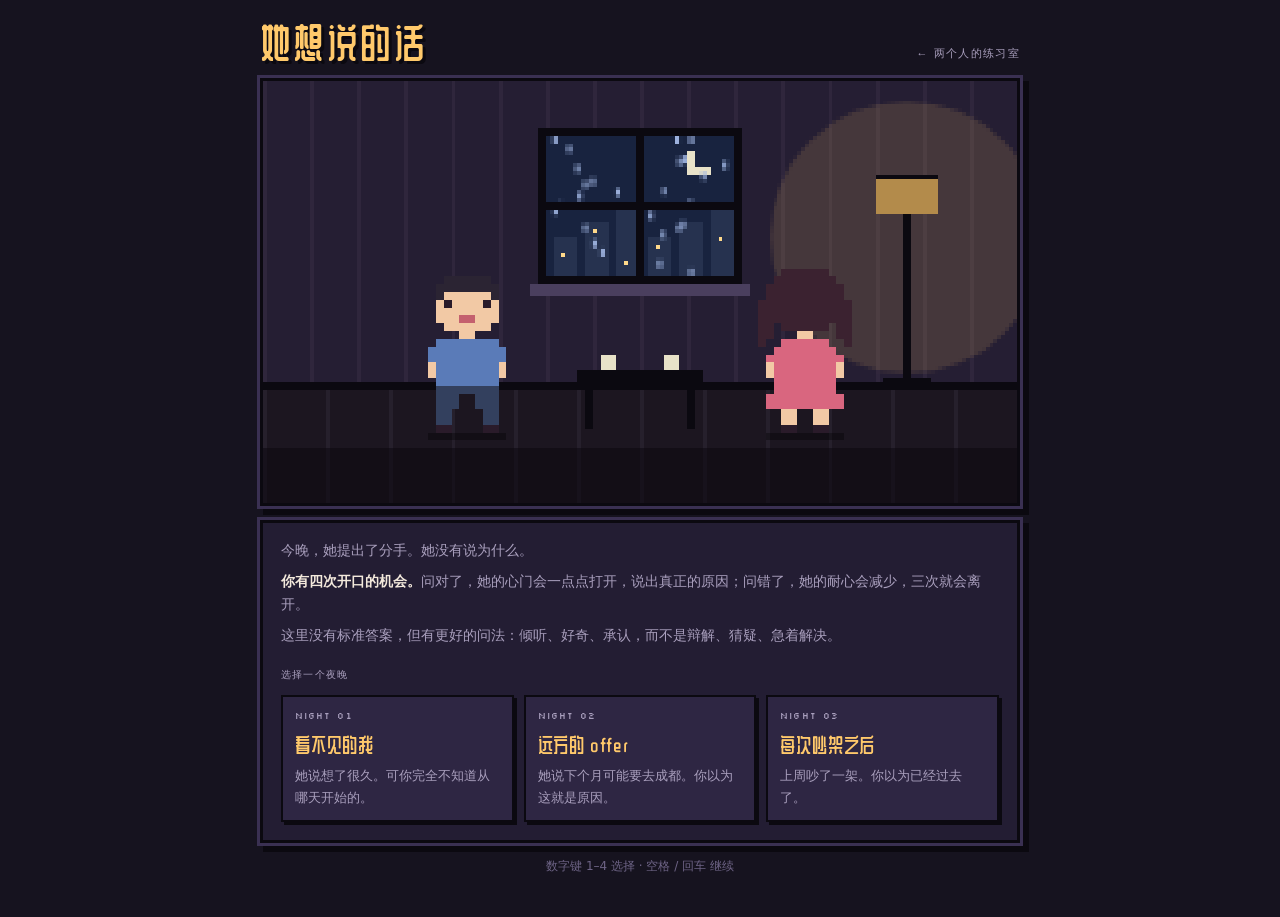
==== ask/index.html @ 61cb72de "Turn site into a game hub and add 咬合, a game about fit - index.html is now the hub (两个人的练习室) - 她想说的话" ====
<!doctype html>
<html lang="zh-CN">
<head>
<meta charset="utf-8">
<meta name="viewport" content="width=device-width, initial-scale=1, viewport-fit=cover">
<title>她想说的话</title>
<link rel="preconnect" href="https://fonts.googleapis.com">
<link rel="stylesheet" href="https://fonts.googleapis.com/css2?family=Silkscreen:wght@400;700&family=ZCOOL+QingKe+HuangYou&display=swap">
<style>
*,*::before,*::after{box-sizing:border-box}
body{margin:0}
:root{padding-top:env(safe-area-inset-top,0px);padding-bottom:env(safe-area-inset-bottom,0px)}
[hidden]{display:none!important}
/* Layout: one column "game cabinet" — pixel room on top, dialogue box below, like a handheld RPG at night. */
:root{
  --night:#16131f;      /* page ground */
  --panel:#231d33;      /* dialogue box */
  --ink:#f3e9dc;        /* text */
  --dim:#a99fbd;        /* secondary text */
  --lamp:#ffc96b;       /* warm accent: openness */
  --rose:#ff7a93;       /* heart / patience */
  --cold:#7aa7ff;       /* good-tag */
  --bad:#ff8a5c;        /* bad-tag */
  --edge:#0b0910;       /* pixel border */
  --f-pixel:"Silkscreen", ui-monospace, monospace;
  --f-title:"ZCOOL QingKe HuangYou", "PingFang SC", "Hiragino Sans GB", "Microsoft YaHei", sans-serif;
  --f-body:"PingFang SC","Hiragino Sans GB","Microsoft YaHei","Noto Sans SC",system-ui,sans-serif;
  color-scheme:dark;
}
html,body{background:var(--night);color:var(--ink)}
body{font-family:var(--f-body);font-size:15px;line-height:1.65;
  padding-left:max(16px,env(safe-area-inset-left,0px));padding-right:max(16px,env(safe-area-inset-right,0px));padding-block:20px 40px}
.wrap{max-width:760px;margin:0 auto;display:flex;flex-direction:column;gap:14px}
header{display:flex;align-items:baseline;justify-content:space-between;gap:12px;flex-wrap:wrap}
h1{font-family:var(--f-title);font-weight:400;font-size:clamp(28px,6vw,40px);letter-spacing:.06em;margin:0;line-height:1.1;color:var(--lamp);text-shadow:3px 3px 0 var(--edge)}
.sub{font-family:var(--f-pixel);font-size:11px;letter-spacing:.12em;color:var(--dim);text-transform:uppercase}

.px{border:3px solid var(--edge);box-shadow:0 0 0 3px #3a3052, 6px 6px 0 3px var(--edge)}
.stage{position:relative;width:100%;aspect-ratio:16/9;max-width:100%;background:#000}
canvas{display:block;width:100%;height:100%;image-rendering:pixelated;image-rendering:crisp-edges}
.hud{position:absolute;inset:8px 8px auto 8px;display:flex;justify-content:space-between;gap:8px;pointer-events:none;flex-wrap:wrap}
.chip{background:rgba(11,9,16,.78);border:2px solid var(--edge);padding:4px 8px;display:flex;align-items:center;gap:8px;font-family:var(--f-pixel);font-size:10px;letter-spacing:.08em}
.chip b{font-family:var(--f-body);font-size:12px;font-weight:600;letter-spacing:0}
.bar{display:flex;gap:2px}
.bar i{width:7px;height:10px;background:#3a3052;display:block}
.bar i.on{background:var(--lamp)}
.hearts{display:flex;gap:3px;font-size:13px;line-height:1}
.hearts span{color:var(--rose)}
.hearts span.off{color:#4a3f5e}

.clues{display:grid;grid-template-columns:repeat(3,1fr);gap:8px}
.clue{background:var(--panel);border:2px dashed #4a3f5e;padding:6px 10px;font-size:13px;color:var(--dim);min-width:0;display:flex;gap:8px;align-items:center}
.clue small{font-family:var(--f-pixel);font-size:9px;color:#6d6385;flex:none}
.clue.on{border-style:solid;border-color:var(--lamp);color:var(--ink)}
.clue.on small{color:var(--lamp)}
.clue.flash{animation:flash .9s steps(3) 2}
@keyframes flash{50%{background:#4a3b22}}

.box{background:var(--panel);padding:16px 18px 18px;min-height:220px;display:flex;flex-direction:column;gap:12px}
.speaker{font-family:var(--f-title);font-size:18px;color:var(--lamp);letter-spacing:.08em;display:flex;align-items:center;gap:10px}
.speaker.me{color:var(--cold)}
.speaker em{font-style:normal;font-family:var(--f-pixel);font-size:9px;color:var(--dim);letter-spacing:.12em}
.line{font-size:17px;line-height:1.75;min-height:3.5em;text-wrap:pretty}
.line .cursor{display:inline-block;width:.5em;height:1em;background:var(--ink);vertical-align:-2px;margin-left:2px;animation:blink 1s steps(2) infinite}
@keyframes blink{50%{opacity:0}}
.opts{display:grid;gap:8px}
button{font:inherit;color:inherit;cursor:pointer}
.opt{text-align:left;background:#2e2643;border:2px solid var(--edge);box-shadow:3px 3px 0 var(--edge);padding:10px 12px;display:flex;gap:10px;align-items:flex-start;font-size:15px;line-height:1.55;transition:transform .05s}
.opt:hover,.opt:focus-visible{background:#3b3157;outline:none;border-color:var(--lamp)}
.opt:active{transform:translate(2px,2px);box-shadow:1px 1px 0 var(--edge)}
.opt kbd{font-family:var(--f-pixel);font-size:10px;background:var(--edge);color:var(--lamp);padding:2px 6px;flex:none;margin-top:2px}
.opt span{min-width:0}
.note{border-left:4px solid var(--cold);background:#1b1628;padding:10px 12px;display:flex;flex-direction:column;gap:4px}
.note.bad{border-color:var(--bad)}
.note.mid{border-color:var(--lamp)}
.note .tag{font-family:var(--f-pixel);font-size:10px;letter-spacing:.1em;display:flex;gap:10px;flex-wrap:wrap;align-items:center}
.note .tag b{font-family:var(--f-body);font-size:13px;letter-spacing:0}
.note p{margin:0;font-size:14px;color:var(--dim)}
.row{display:flex;gap:10px;flex-wrap:wrap;justify-content:flex-end}
.go{background:var(--lamp);color:var(--edge);border:2px solid var(--edge);box-shadow:3px 3px 0 var(--edge);padding:8px 16px;font-weight:700;font-size:14px}
.go.ghost{background:transparent;color:var(--ink)}
.go:focus-visible{outline:2px solid var(--ink);outline-offset:2px}
.go:active{transform:translate(2px,2px);box-shadow:1px 1px 0 var(--edge)}

.intro p{margin:0 0 8px;color:var(--dim);font-size:14px}
.intro p strong{color:var(--ink);font-weight:600}
.chapters{display:grid;grid-template-columns:repeat(3,1fr);gap:10px}
.chap{text-align:left;background:#2e2643;border:2px solid var(--edge);box-shadow:3px 3px 0 var(--edge);padding:12px;display:flex;flex-direction:column;gap:4px;min-width:0}
.chap:hover,.chap:focus-visible{border-color:var(--lamp);outline:none;background:#3b3157}
.chap small{font-family:var(--f-pixel);font-size:9px;color:var(--dim);letter-spacing:.12em}
.chap strong{font-family:var(--f-title);font-weight:400;font-size:20px;color:var(--lamp);letter-spacing:.04em}
.chap span{font-size:13px;color:var(--dim)}
.chap .done{font-family:var(--f-pixel);font-size:9px;color:var(--cold)}

.end h2{font-family:var(--f-title);font-weight:400;font-size:28px;margin:0;color:var(--lamp);letter-spacing:.06em}
.end .quote{font-size:16px;margin:0;border-left:4px solid var(--lamp);padding-left:12px}
.recap{list-style:none;margin:0;padding:0;display:grid;gap:6px}
.recap li{display:grid;grid-template-columns:auto 1fr;gap:10px;font-size:13px;align-items:start}
.recap li i{font-style:normal;font-family:var(--f-pixel);font-size:9px;padding:2px 6px;border:2px solid var(--edge);white-space:nowrap}
.recap li i.g{background:var(--cold);color:var(--edge)}
.recap li i.m{background:var(--lamp);color:var(--edge)}
.recap li i.b{background:var(--bad);color:var(--edge)}
.recap li span{color:var(--dim);min-width:0}
.tip{background:#1b1628;padding:12px;border:2px solid #4a3f5e}
.tip small{font-family:var(--f-pixel);font-size:9px;color:var(--lamp);letter-spacing:.12em}
.tip p{margin:4px 0 0}
.label{font-family:var(--f-pixel);font-size:10px;letter-spacing:.12em;color:var(--dim)}
footer{font-size:12px;color:#6d6385;text-align:center}
@media (max-width:560px){
  .chapters,.clues{grid-template-columns:1fr}
  .line{font-size:16px}
  .hud .chip{font-size:9px;padding:3px 6px}
}
@media (prefers-reduced-motion:reduce){*{animation:none!important;transition:none!important}}
</style>
</head>
<body>

<div class="wrap">
  <header>
    <h1>她想说的话</h1>
    <a class="sub" href="../" style="text-decoration:none">← 两个人的练习室</a>
  </header>

  <div class="stage px">
    <canvas id="cv" width="192" height="108" aria-label="夜晚的房间，你和她站在两端"></canvas>
    <div class="hud" id="hud" hidden>
      <div class="chip">心门 <span class="bar" id="bar"></span></div>
      <div class="chip">耐心 <span class="hearts" id="hearts"></span></div>
      <div class="chip">ROUND <b id="rnd">1/4</b></div>
    </div>
  </div>

  <div class="clues" id="clues" hidden></div>

  <section class="box px" id="box" aria-live="polite"></section>

  <footer>数字键 1–4 选择 · 空格 / 回车 继续</footer>
</div>

<script>
// ---------- content ----------
// d: 心门变化  h: 耐心变化  k: g 好 / m 一般 / b 不好
const STORIES = [
{
  id:'a', name:'看不见的我', blurb:'她说想了很久。可你完全不知道从哪天开始的。',
  intro:'我们分手吧。我想了很久了。',
  clues:['她最近很少跟你分享生活了','上个月她升职那天，你没抬头','她觉得自己在你这里是透明的'],
  rounds:[
    {opts:[
      {t:'你想了很久……这段时间你一个人扛着这些，一定很难受吧？',r:'……嗯。挺难受的。',d:15,h:0,k:'g',tag:'共情',n:'先接住她的情绪，再谈原因。她需要先感觉到"被看见"。'},
      {t:'为什么？我做错什么了？你直接说。',r:'你看，又要我给你列清单。',d:-5,h:0,k:'m',tag:'急着追问',n:'"直接说"把压力全推给对方，听起来更像审问，不像关心。'},
      {t:'是不是有别人了？',r:'……你到现在都觉得问题在我这里。',d:-15,h:-1,k:'b',tag:'猜疑',n:'第一反应是怀疑对方，等于告诉她：你的痛苦不重要，我只关心我有没有被背叛。'},
      {t:'好好的怎么突然这样，别闹了，明天还要上班呢。',r:'我没有在闹。',d:-10,h:-1,k:'b',tag:'轻视',n:'"别闹了"否定了她认真思考过的决定。'}
    ]},
    {her:'我不知道从哪里说起。说了你可能也不懂。',opts:[
      {t:'没关系，从哪里开始都行。我不打断你，就听着。',r:'……那我试试。',d:15,h:0,k:'g',tag:'倾听',n:'给对方安全感：你不会打断、不会反驳。很多话只在这种时候才说得出口。'},
      {t:'你不说我怎么懂？',r:'我说过的。很多次。',d:-10,h:-1,k:'b',tag:'指责',n:'这句话把"不懂"的责任推回给了她。'},
      {t:'那你想好了再说。我先去打会儿游戏，冷静一下。',r:'……好。你去吧。',d:-15,h:-1,k:'b',tag:'回避',n:'在她最需要你在场的时候离开，恰好重演了问题本身。'},
      {t:'是不是因为我最近太忙了？',r:'忙……也不全是。',d:5,h:0,k:'m',tag:'封闭式猜测',n:'有在反思是好的。但"是不是"只能换来是或否，开放式提问会让她说得更多。'}
    ]},
    {her:'上个月我升职了。你记得那天你说了什么吗？',opts:[
      {t:'……我不太记得了。你愿意告诉我吗？我想知道那天你的感受。',r:'你在打游戏，头都没抬，说了句"嗯，不错"。我买的蛋糕放冰箱里，第二天扔了。',d:15,h:0,k:'g',tag:'诚实 + 好奇',n:'承认自己不记得，比编一个答案更诚实。接着去问"感受"，而不是问"事实"。'},
      {t:'我当然记得，我说恭喜你啊！',r:'你说的是"嗯，不错"。眼睛都没离开屏幕。',d:-10,h:-1,k:'b',tag:'找补',n:'急着证明自己没错，会让她觉得你在乎的是"不被指责"，不是她。'},
      {t:'这都一个月前的事了，你怎么还记着。',r:'对你来说是一件小事。',d:-15,h:-1,k:'b',tag:'轻视',n:'她记得，说明它对她很重要。说"还记着"等于说她小题大做。'},
      {t:'那天……我是不是让你很失望？',r:'失望……算是吧。那天我买了蛋糕，你在打游戏。',d:12,h:0,k:'g',tag:'承认',n:'主动承认可能伤害了她，能让她放下一部分防备。'}
    ]},
    {her:'不只是那一次。现在跟你说话，我经常觉得像在对着空气。',opts:[
      {t:'像对着空气……那一定很孤单。你从什么时候开始这样觉得的？',r:'大概半年前吧。后来我就不怎么跟你分享了，反正你也不会抬头。',d:15,h:0,k:'g',tag:'复述 + 好奇',n:'复述她的原话，说明你真的听进去了；再问"从什么时候"，邀请她讲下去。'},
      {t:'我工作压力也很大啊，回家就想放松一下。',r:'嗯。你的累总是比我的重要。',d:-10,h:-1,k:'b',tag:'自我中心',n:'你的压力是真的，但现在把它拿出来，就成了比较谁更委屈。'},
      {t:'那我以后少玩点游戏就是了。',r:'这不是游戏的问题。',d:3,h:0,k:'m',tag:'急着解决',n:'马上给方案，跳过了她的感受。她会觉得自己被"打包处理"了。'},
      {t:'你也可以直接叫我啊，你不说我怎么知道。',r:'我叫过。你说"等这把打完"。',d:-10,h:-1,k:'b',tag:'推卸',n:'把"没注意到"变成"她没说清楚"，她只会更累。'}
    ]}
  ],
  reveal:'我不是要你多浪漫。我只是希望我开心或者难过的时候，你会抬头看我一眼。这半年，我觉得自己在你这里是透明的。我不想一直透明下去。',
  partial:'……我只是觉得，我们之间好像没什么话了。今天就先这样吧。',
  closed:'算了。我没力气解释了。',
  finals:[
    {t:'谢谢你告诉我。这半年是我没看见你，让你一个人孤单。以后你说话的时候，我会放下手机看着你。这周六，能让我补上那个蛋糕吗？我想听你讲讲升职以后的事。',r:'……那你要认真听哦。我有好多话攒着没说。',k:'g',end:'good'},
    {t:'我保证以后全都改，再给我一次机会好不好？',r:'"保证"我听过。你做给我看吧。',k:'m',end:'mid'},
    {t:'可你也没告诉我你这么难受啊。',r:'你看，又是这样。',k:'b',end:'bad'}
  ],
  tip:'下次见面，放下手机，看着对方问一句："今天过得怎么样？我想听。"'
},
{
  id:'b', name:'远方的 offer', blurb:'她说下个月可能要去成都。你以为这就是原因。',
  intro:'我们分手吧。下个月我可能要去成都了。',
  clues:['她拿到了一个等了两年的机会','她不敢告诉你','她怕你的以后里没有她'],
  rounds:[
    {opts:[
      {t:'成都？……这件事你一定考虑了很久。你愿意跟我说说吗？',r:'……嗯。我可以说。',d:15,h:0,k:'g',tag:'好奇',n:'先对她的决定感兴趣，而不是先对结果下判断。'},
      {t:'去成都？那我怎么办？',r:'你看，你第一反应是你自己。',d:-10,h:-1,k:'b',tag:'自我中心',n:'你的不安是真的，但她此刻需要的是被问一句"你怎么想"。'},
      {t:'就因为一份工作就分手？异地又不是不行。',r:'你根本不知道这份工作对我意味着什么。',d:-10,h:-1,k:'b',tag:'轻视',n:'"就因为"把她的重要决定说成了小事。'},
      {t:'什么时候的事？你怎么现在才说？',r:'我提过的。你不记得而已。',d:-3,h:0,k:'m',tag:'带刺的追问',n:'问时间没问题，但"怎么现在才说"里带着责怪。'}
    ]},
    {her:'是一个我等了两年的机会。三月份面试的。',opts:[
      {t:'两年……这对你来说一定很重要。拿到它的时候，你开心吗？',r:'开心。开心得在地铁上哭了。',d:15,h:0,k:'g',tag:'共情',n:'先分享她的喜悦。哪怕结果对你不利，她的成就仍然值得被庆祝。'},
      {t:'三月份？你瞒了我半年？',r:'……我就知道你会这么说。',d:-15,h:-1,k:'b',tag:'指责',n:'"瞒"这个字把她放在了被告席上。'},
      {t:'那恭喜你。看来你早就想好了。',r:'你非要这样说话吗？',d:-8,h:-1,k:'b',tag:'赌气',n:'阴阳怪气的祝福会关上她刚刚打开的门。'},
      {t:'我记得你说过想换个平台，没想到是外地。',r:'我说过很多次。每次你都说"到时候再说"。',d:7,h:0,k:'m',tag:'回忆',n:'记得她说过的话是加分项。但别停在"没想到"，再往前问一步。'}
    ]},
    {her:'我当然开心。可是我不敢告诉你。',opts:[
      {t:'不敢……是我让你觉得，说出来会有什么后果吗？',r:'我怕你让我别去。更怕你根本无所谓。',d:15,h:0,k:'g',tag:'好奇 + 承担',n:'把"不敢"当成关于你们关系的信号去问，而不是当成她的问题。'},
      {t:'有什么不敢的，我又不会拦你。',r:'那你会跟我去吗？……你看，你答不出来。',d:-10,h:-1,k:'b',tag:'否认感受',n:'"有什么不敢的"等于告诉她：你的害怕是多余的。'},
      {t:'你是不是早就想离开我了？',r:'……如果我想离开，还会站在这里跟你说吗？',d:-15,h:-1,k:'b',tag:'猜疑',n:'把她的犹豫解读成背叛，会让她后悔开口。'},
      {t:'嗯，我能理解。',r:'你理解什么呢？',d:3,h:0,k:'m',tag:'空泛共情',n:'没有内容的"我理解"，听起来像在应付。说出你理解到的具体东西。'}
    ]},
    {her:'每次我说到以后，你都说"到时候再说"。',opts:[
      {t:'我好像一直在回避谈以后。你每次听到"到时候再说"，是什么感觉？',r:'像是我的以后里有你，你的以后里没有我。',d:15,h:0,k:'g',tag:'承担 + 好奇',n:'先认下自己的模式，再问它在她那里留下了什么。'},
      {t:'我那是不想给你压力。',r:'可是你不说，我压力更大。',d:-10,h:-1,k:'b',tag:'辩解',n:'动机也许是好的，但此刻解释动机，会盖过她的感受。'},
      {t:'那现在就说！你到底想怎么样？',r:'……我不想在你这样的语气里说。',d:-10,h:-1,k:'b',tag:'急躁',n:'逼问会让对方本能地关门。'},
      {t:'以后的事本来就很难说嘛。',r:'嗯。所以我先替你说了。',d:-8,h:-1,k:'b',tag:'回避',n:'这正是她最怕听到的那句话的变体。'}
    ]}
  ],
  reveal:'我不是因为成都才要分手。我是怕我开口问"你愿不愿意一起想办法"，你又会说"到时候再说"。与其那样被拒绝，不如我先走。',
  partial:'……其实也不全是因为工作。算了，等我想清楚再说吧。',
  closed:'就这样吧。我会自己处理好。',
  finals:[
    {t:'我不想再说"到时候再说"了。成都对你很重要，你对我也很重要。今晚我们就坐下来，把异地、搬家、我的工作，一样一样摊开谈，好吗？',r:'……好。我其实早就列了一张表，一直不敢拿出来。',k:'g',end:'good'},
    {t:'我支持你去。不管结果怎样，我都尊重你的决定。',r:'谢谢。可我想要的不只是"尊重"……我想要你在里面。',k:'m',end:'mid'},
    {t:'如果你真的爱我，就不会想走。',r:'如果你真的爱我，就不会让我选。',k:'b',end:'bad'}
  ],
  tip:'下次对方说到"以后"，把"到时候再说"换成："你是怎么想的？我们一起看看。"'
},
{
  id:'c', name:'每次吵架之后', blurb:'上周吵了一架。你以为已经过去了。',
  intro:'我们分手吧。这次我是认真的。',
  clues:['那次吵架之后，冷战了三天','每次都是她先低头','她怕的是吵完以后你消失'],
  rounds:[
    {opts:[
      {t:'我听到了，你是认真的。我想好好听你说，可以吗？',r:'……你能听完再说话吗？',d:15,h:0,k:'g',tag:'认真对待',n:'先确认"我听到了"，告诉她这次你不会把它当气话。'},
      {t:'又来了，每次吵架都说分手。',r:'这次不是吵架。',d:-15,h:-1,k:'b',tag:'轻视',n:'"又来了"把她的认真打成了情绪化。'},
      {t:'……（沉默）',r:'你看，又是这样。不说话。',d:-10,h:-1,k:'b',tag:'冷处理',n:'沉默在你那里也许是"在想"，在她那里是"你又走了"。'},
      {t:'是因为上周的事吗？我已经不生气了。',r:'你不生气了。那我呢？',d:3,h:0,k:'m',tag:'自我视角',n:'你不生气了，不代表事情结束了。她的感受还没被问过。'}
    ]},
    {her:'上周吵完之后，你三天没跟我说话。',opts:[
      {t:'三天……那三天你是怎么过的？',r:'我每天都在想要不要先给你发消息。最后还是我发的。',d:15,h:0,k:'g',tag:'好奇',n:'问她在那段时间里的经历，而不是解释你为什么沉默。'},
      {t:'我那是需要冷静，不是不理你。',r:'我知道你需要冷静。可是没人告诉我你什么时候回来。',d:-8,h:-1,k:'b',tag:'辩解',n:'需要冷静没有错，错在没有告诉她。现在解释，太晚也太早。'},
      {t:'你不也没找我吗？',r:'我找了。第三天晚上，我先发的。每次都是我先。',d:-15,h:-1,k:'b',tag:'指责',n:'在记错事实的前提下反问，伤害加倍。'},
      {t:'对不起，我不该冷战。',r:'"对不起"我听过很多次了。',d:7,h:0,k:'m',tag:'笼统道歉',n:'道歉是对的，但笼统的道歉很难让人相信。具体说出你看到了什么。'}
    ]},
    {her:'每次都是我先低头。我好累。',opts:[
      {t:'每次都是你先迈出那一步……这么久，你一定攒了很多委屈。',r:'……嗯。我都不知道该跟谁说。',d:15,h:0,k:'g',tag:'承认',n:'说出她付出的具体代价，她会知道你终于看见了。'},
      {t:'那是因为你脾气急，我反应慢。',r:'所以你慢，就该我来补？',d:-10,h:-1,k:'b',tag:'合理化',n:'用性格差异解释，会让问题看起来"没办法改"。'},
      {t:'那下次我先低头，行了吧。',r:'"行了吧"。',d:-8,h:-1,k:'b',tag:'赌气',n:'结尾那三个字，把让步变成了施舍。'},
      {t:'你累的时候，最希望我做些什么？',r:'哪怕说一句"我现在很乱，晚点我们再谈"。别让我一个人猜。',d:12,h:0,k:'g',tag:'问需求',n:'直接问她需要什么，比你自己猜要准得多。'}
    ]},
    {her:'那天吵架，其实也不只是因为你妈说的那句话。',opts:[
      {t:'那还有什么？我想知道你真正在意的是什么。',r:'……是你那时候的样子。',d:15,h:0,k:'g',tag:'深入',n:'表面的争吵下面通常还有一层。邀请她说出那一层。'},
      {t:'我妈说话就那样，你别往心里去。',r:'你每次都这么说。',d:-15,h:-1,k:'b',tag:'否定感受',n:'"别往心里去"等于让她独自消化被冒犯的感觉。'},
      {t:'我当时也很为难啊，夹在中间。',r:'我知道你为难。可你为难的时候，就不站在我这边，也不跟我说话。',d:-3,h:0,k:'m',tag:'自我视角',n:'你的为难是真的，但现在先说它，会显得比她的委屈更重要。'},
      {t:'那件事我们能不能别再提了？',r:'不提，它就一直在那里。',d:-10,h:-1,k:'b',tag:'回避',n:'回避一个话题，正是冷战的另一种形式。'}
    ]}
  ],
  reveal:'你妈说我"不懂事"的时候，你一句话都没说。后来你也不跟我说话。那一刻我觉得，在那个家里我是一个人。我不怕吵架，我怕的是吵完以后你消失。',
  partial:'……我只是太累了。我们先分开一段时间吧。',
  closed:'说了也没用。你还是会不说话。',
  finals:[
    {t:'那天你被那样说，我沉默了，后来又消失了三天，让你一个人扛。对不起。以后我难受的时候，会告诉你"我需要一点时间，但我会回来"。我妈那边，我会自己去说清楚。',r:'……那你这次，要说到做到。',k:'g',end:'good'},
    {t:'我以后不冷战了，好不好？',r:'那下次吵架的时候，我们再看吧。',k:'m',end:'mid'},
    {t:'你是非要我在你和我妈之间选一个吗？',r:'我从来没让你选。我只是想你站在我旁边。',k:'b',end:'bad'}
  ],
  tip:'下次需要冷静时，说一句："我现在有点乱，给我一小时，我会回来找你。"'
}];

const ENDINGS = {
  good:{title:'重新认识',sub:'她没有走。你们决定再试一次，这次用说的。'},
  mid:{title:'再看看吧',sub:'她留下了，但还在等你做给她看。'},
  bad:{title:'她还是走了',sub:'她听到了你的回答，也听懂了。'},
  partial:{title:'半句真话',sub:'她开了一道缝，又合上了。原因还没说完。'},
  closed:{title:'没说出口',sub:'她把原因带走了。你永远不知道是什么。'},
  leave:{title:'她拎起包走了',sub:'耐心用完了。有些话，问错几次就再也问不到。'}
};
const REVEAL_AT = 70, PARTIAL_AT = 40, CLUE_AT = [40,55,70];

// ---------- state ----------
let S = {screen:'title', sid:null, round:0, open:20, hearts:3, log:[], clues:0, done:{}, step:'ask', last:null, end:null};
let emote = null, emoteT = 0;
const $ = id => document.getElementById(id);
const box = $('box');
const story = () => STORIES.find(s => s.id === S.sid);
const reduce = matchMedia('(prefers-reduced-motion: reduce)').matches;

// ---------- typewriter ----------
let typing = null;
function type(el, text, done){
  if (typing) clearInterval(typing.iv);
  if (reduce){ el.textContent = text; done && done(); return; }
  let i = 0; el.textContent = '';
  const cur = document.createElement('span'); cur.className = 'cursor';
  typing = {finish(){ clearInterval(this.iv); el.textContent = text; typing = null; done && done(); }};
  typing.iv = setInterval(() => {
    i++; el.textContent = text.slice(0, i); el.appendChild(cur);
    if (i >= text.length) typing.finish();
  }, 38);
}

function shuffle(a){ a = a.slice(); for (let i=a.length-1;i>0;i--){ const j=Math.random()*(i+1)|0; [a[i],a[j]]=[a[j],a[i]]; } return a; }
function esc(s){ return s.replace(/[&<>"]/g, c => ({'&':'&amp;','<':'&lt;','>':'&gt;','"':'&quot;'}[c])); }

// ---------- HUD ----------
function hud(){
  const on = S.screen === 'play';
  $('hud').hidden = !on; $('clues').hidden = !on;
  if (!on) return;
  const n = Math.round(S.open / 10);
  $('bar').innerHTML = Array.from({length:10}, (_, i) => `<i class="${i < n ? 'on' : ''}"></i>`).join('');
  $('hearts').innerHTML = [0,1,2].map(i => `<span class="${i < S.hearts ? '' : 'off'}">♥</span>`).join('');
  const st = story();
  $('rnd').textContent = S.round < st.rounds.length ? `${S.round+1}/${st.rounds.length}` : 'FINAL';
  $('clues').innerHTML = st.clues.map((c, i) => `<div class="clue ${i < S.clues ? 'on' : ''}" id="clue${i}"><small>#${i+1}</small><span>${i < S.clues ? esc(c) : '心门 ' + CLUE_AT[i] + ' 解锁'}</span></div>`).join('');
}

// ---------- screens ----------
function title(){
  S.screen = 'title'; hud();
  box.innerHTML = `
    <div class="intro">
      <p>今晚，她提出了分手。她没有说为什么。</p>
      <p><strong>你有四次开口的机会。</strong>问对了，她的心门会一点点打开，说出真正的原因；问错了，她的耐心会减少，三次就会离开。</p>
      <p>这里没有标准答案，但有更好的问法：倾听、好奇、承认，而不是辩解、猜疑、急着解决。</p>
    </div>
    <div class="label">选择一个夜晚</div>
    <div class="chapters">${STORIES.map((s, i) => `
      <button class="chap" data-s="${s.id}">
        <small>NIGHT 0${i+1}</small>
        <strong>${esc(s.name)}</strong>
        <span>${esc(s.blurb)}</span>
        ${S.done[s.id] ? `<span class="done">CLEARED · ${esc(ENDINGS[S.done[s.id]].title)}</span>` : ''}
      </button>`).join('')}
    </div>`;
  box.querySelectorAll('.chap').forEach(b => b.onclick = () => start(b.dataset.s));
}

function start(id){
  Object.assign(S, {screen:'play', sid:id, round:0, open:20, hearts:3, log:[], clues:0, step:'ask', last:null, end:null});
  hud(); ask();
}

function speaker(who, sub){
  return `<div class="speaker ${who === '你' ? 'me' : ''}">${who}${sub ? `<em>${sub}</em>` : ''}</div>`;
}

function ask(){
  S.step = 'ask'; hud();
  const st = story(), r = st.rounds[S.round];
  const line = S.round === 0 ? st.intro : r.her;
  box.innerHTML = speaker('她') + `<div class="line" id="line"></div><div class="opts" id="opts" hidden></div>`;
  const opts = shuffle(r.opts);
  $('opts').innerHTML = opts.map((o, i) => `<button class="opt" data-i="${r.opts.indexOf(o)}"><kbd>${i+1}</kbd><span>${esc(o.t)}</span></button>`).join('');
  $('opts').querySelectorAll('.opt').forEach(b => b.onclick = () => pick(+b.dataset.i));
  type($('line'), line, () => { $('opts').hidden = false; });
}

function pick(i){
  const st = story(), o = st.rounds[S.round].opts[i];
  S.open = Math.max(0, Math.min(100, S.open + o.d));
  S.hearts = Math.max(0, S.hearts + o.h);
  S.log.push({t:o.t, k:o.k, tag:o.tag});
  S.last = o;
  emote = o.k === 'g' ? 'heart' : o.k === 'm' ? 'dots' : 'cloud'; emoteT = 0;
  const before = S.clues;
  while (S.clues < 3 && S.open >= CLUE_AT[S.clues]) S.clues++;
  S.step = 'reply'; hud();
  for (let c = before; c < S.clues; c++) $('clue'+c)?.classList.add('flash');
  showReply(o);
}

function showReply(o){
  const sign = o.d > 0 ? '+' + o.d : o.d;
  const cls = o.k === 'g' ? '' : o.k === 'm' ? 'mid' : 'bad';
  box.innerHTML = speaker('你') + `<div class="line" style="color:var(--dim);min-height:0;font-size:15px">${esc(o.t)}</div>`
    + speaker('她') + `<div class="line" id="line"></div>
    <div id="after" hidden>
      <div class="note ${cls}">
        <div class="tag">${o.k === 'g' ? 'GOOD' : o.k === 'm' ? 'OK' : 'OUCH'} · <b>${esc(o.tag)}</b> · 心门 ${sign}${o.h ? ' · 耐心 ' + o.h : ''}</div>
        <p>${esc(o.n)}</p>
      </div>
      <div class="row" style="margin-top:12px"><button class="go" id="next">继续 ▶</button></div>
    </div>`;
  type($('line'), o.r, () => { $('after').hidden = false; $('next').focus({preventScroll:true}); $('next').onclick = next; });
}

function next(){
  const st = story();
  if (S.hearts <= 0) return ending('leave', '……我先走了。');
  S.round++;
  if (S.round < st.rounds.length) return ask();
  hud();
  if (S.open >= REVEAL_AT) return reveal();
  if (S.open >= PARTIAL_AT) return ending('partial', st.partial);
  ending('closed', st.closed);
}

function reveal(){
  S.step = 'reveal';
  const st = story();
  emote = 'heart'; emoteT = 0;
  box.innerHTML = speaker('她', 'THE REASON') + `<div class="line" id="line"></div>
    <div id="after" hidden><div class="label" style="margin-bottom:8px">她终于说出来了。你怎么回应？</div><div class="opts" id="opts"></div></div>`;
  const opts = shuffle(st.finals);
  $('opts').innerHTML = opts.map((o, i) => `<button class="opt" data-i="${st.finals.indexOf(o)}"><kbd>${i+1}</kbd><span>${esc(o.t)}</span></button>`).join('');
  $('opts').querySelectorAll('.opt').forEach(b => b.onclick = () => {
    const f = st.finals[+b.dataset.i];
    S.log.push({t:f.t, k:f.k, tag:'最后的回应'});
    ending(f.end, f.r);
  });
  type($('line'), st.reveal, () => { $('after').hidden = false; });
}

function ending(kind, line){
  const st = story(), e = ENDINGS[kind];
  S.screen = 'end'; S.end = kind; S.step = 'end';
  if (!S.done[st.id] || kind === 'good') S.done[st.id] = kind;
  emote = kind === 'good' ? 'heart' : kind === 'mid' ? 'dots' : 'cloud'; emoteT = 0;
  hud();
  const good = S.log.filter(l => l.k === 'g').length;
  box.innerHTML = `<div class="end" style="display:flex;flex-direction:column;gap:14px">
    <div><div class="label">ENDING · ${esc(st.name)}</div><h2>${esc(e.title)}</h2><div style="color:var(--dim);font-size:14px">${esc(e.sub)}</div></div>
    <p class="quote">她：${esc(line)}</p>
    ${S.clues ? `<div><div class="label" style="margin-bottom:6px">你拼出的原因 ${S.clues}/3</div><div style="font-size:14px">${st.clues.slice(0, S.clues).map(esc).join(' → ')}</div></div>` : ''}
    <div><div class="label" style="margin-bottom:8px">复盘 · 好的提问 ${good}/${S.log.length}</div>
      <ul class="recap">${S.log.map(l => `<li><i class="${l.k === 'g' ? 'g' : l.k === 'm' ? 'm' : 'b'}">${esc(l.tag)}</i><span>${esc(l.t)}</span></li>`).join('')}</ul></div>
    <div class="tip"><small>带回现实的一句话</small><p>${esc(st.tip)}</p></div>
    <div class="row"><button class="go ghost" id="home">换一个夜晚</button><button class="go" id="again">重来这一晚</button></div>
  </div>`;
  $('home').onclick = title;
  $('again').onclick = () => start(st.id);
}

// ---------- keyboard ----------
addEventListener('keydown', e => {
  if (typing && (e.key === ' ' || e.key === 'Enter')) { e.preventDefault(); typing.finish(); return; }
  if (/^[1-4]$/.test(e.key)) { const b = box.querySelectorAll('.opt')[+e.key - 1]; if (b && !b.closest('[hidden]')) b.click(); }
});
box.addEventListener('click', e => { if (typing && e.target.closest('.line')) typing.finish(); });

// ---------- pixel scene ----------
const cv = $('cv'), g = cv.getContext('2d');
const W = 192, H = 108;
const HER = [
  '...hhhhhh...','..hhhhhhhh..','.hhhhhhhhhh.','.hhsssssshh.','hhsesssseshh','hhspssssps hh'.replace(' ',''),
  'hhsssmmssshh','hh.ssssss.hh','hh...ss...hh','h..dddddd..h','..dddddddd..','.dddddddddd.',
  '.sddddddddds'.slice(0,12),'.sdddddddds.','..dddddddd..','..dddddddd..','.dddddddddd.','.dddddddddd.',
  '...ss..ss...','...ss..ss...','...bb..bb...'
];
HER[12] = '.sdddddddds.';
const HER_BACK = HER.map((row, y) => y >= 3 && y <= 8 ? row.replace(/[sepm]/g, (c, x) => (x > 2 && x < 9 && y === 8) ? 's' : 'h') : row);
const HIM = [
  '............','...HHHHHH...','..HHHHHHHH..','..HssssssH..','..sesssses..','..ssssssss..',
  '..sssmmsss..','...ssssss...','.....ss.....','..cccccccc..','.cccccccccc.','.cccccccccc.',
  '.sccccccccs.','.sccccccccs.','..cccccccc..','..pppppppp..','..ppp..ppp..','..ppp..ppp..',
  '..pp....pp..','..pp....pp..','..bb....bb..'
];
const PAL = {h:'#3b2230',s:'#f2c9a5',e:'#2a1b2a',m:'#c4606e',p:'#f0a0a0',d:'#d9667f',b:'#2a1b2a',
             H:'#2b2433',c:'#5a7bb8',P:'#33405e'};
PAL.p = '#f0a0a0';
function sprite(rows, x, y, pal, flip){
  rows.forEach((row, ry) => [...row].forEach((ch, rx) => {
    if (ch === '.') return;
    const col = ch === 'p' && pal === 'him' ? PAL.P : PAL[ch];
    if (!col) return;
    g.fillStyle = col;
    const px = flip ? x + (row.length - 1 - rx) * 2 : x + rx * 2;
    g.fillRect(px, y + ry * 2, 2, 2);
  }));
}
const drops = Array.from({length:26}, () => ({x:Math.random()*48, y:Math.random()*34, v:.8+Math.random()*.8}));
const HEART = ['.##.##.','#######','#######','.#####.','..###..','...#...'];
const CLOUD = ['..###..','.#####.','#######','.......','.#.#.#.','#.#.#..'];
const DOTS  = ['.......','.......','#.#.#..','.......','.......','.......'];
function icon(map, x, y, col){ g.fillStyle = col; map.forEach((r, j) => [...r].forEach((c, i) => { if (c === '#') g.fillRect(x+i, y+j, 1, 1); })); }
function mix(a, b, t){ const p = s => [1,3,5].map(i => parseInt(s.substr(i,2),16)); const A=p(a),B=p(b); return `rgb(${A.map((v,i)=>Math.round(v+(B[i]-v)*t)).join(',')})`; }

let t0 = 0, warmth = .2;
function frame(ts){
  const dt = Math.min(50, ts - t0); t0 = ts;
  const target = S.screen === 'title' ? .35 : S.open / 100;
  warmth += (target - warmth) * .03;
  // wall & floor
  g.fillStyle = mix('#1a1830', '#3a2a3a', warmth); g.fillRect(0, 0, W, H);
  g.fillStyle = mix('#221f3a', '#46323f', warmth); for (let x = 0; x < W; x += 12) g.fillRect(x, 0, 1, 78);
  g.fillStyle = mix('#14121f', '#2a1d22', warmth); g.fillRect(0, 78, W, 30);
  g.fillStyle = mix('#1c1a2c', '#3a2a2c', warmth); for (let x = 0; x < W; x += 16) g.fillRect(x, 78, 1, 30);
  g.fillStyle = '#0b0910'; g.fillRect(0, 77, W, 2);
  // window
  g.fillStyle = '#0b0910'; g.fillRect(70, 12, 52, 40);
  g.fillStyle = '#18233f'; g.fillRect(72, 14, 48, 36);
  g.fillStyle = '#e8e2c8'; g.fillRect(108, 18, 6, 6); g.fillStyle = '#18233f'; g.fillRect(110, 17, 5, 5);
  g.fillStyle = '#26324f'; for (let i = 0; i < 6; i++) g.fillRect(74 + i*8, 40 - (i%3)*4, 6, 10 + (i%3)*4);
  g.fillStyle = '#ffd98a'; [[76,44],[84,38],[92,46],[100,42],[116,40]].forEach(([x,y]) => g.fillRect(x, y, 1, 1));
  g.fillStyle = '#9fb4e0';
  drops.forEach(d => { d.y += d.v * dt / 16; if (d.y > 34) { d.y = 0; d.x = Math.random()*48; } g.fillRect(72 + d.x, 14 + d.y, 1, 2); });
  g.fillStyle = '#0b0910'; g.fillRect(95, 14, 2, 36); g.fillRect(72, 31, 48, 2);
  g.fillStyle = '#4a3f5e'; g.fillRect(68, 52, 56, 3);
  // lamp + glow
  const glow = .08 + warmth * .22 + Math.sin(ts/600) * .01;
  g.fillStyle = `rgba(255,201,107,${glow})`; g.beginPath(); g.arc(164, 40, 30 + warmth*14, 0, Math.PI*2); g.fill();
  g.fillStyle = '#0b0910'; g.fillRect(163, 34, 2, 44); g.fillRect(158, 76, 12, 2);
  g.fillStyle = mix('#8a6a3a', '#ffc96b', warmth); g.fillRect(156, 24, 16, 10);
  g.fillStyle = '#0b0910'; g.fillRect(156, 24, 16, 1);
  // small table with two cups
  g.fillStyle = '#0b0910'; g.fillRect(80, 74, 32, 3); g.fillRect(82, 77, 2, 12); g.fillRect(108, 77, 2, 12);
  g.fillStyle = '#e8e2c8'; g.fillRect(86, 70, 4, 4); g.fillRect(102, 70, 4, 4);
  // characters
  const herX = 132 - Math.round(warmth * 18), baseY = 90 - 42;
  const bob = Math.round(Math.sin(ts/700)) ;
  sprite(HIM, 40, baseY + bob * 0, 'him');
  const facing = S.screen === 'title' ? false : S.open >= 40 || S.end === 'good';
  sprite(facing ? HER : HER_BACK, herX, baseY + (bob > 0 ? 1 : 0), 'her');
  // shadows
  g.fillStyle = 'rgba(0,0,0,.35)'; g.fillRect(42, 90, 20, 2); g.fillRect(herX + 2, 90, 20, 2);
  // emote above her
  if (emote){
    emoteT += dt;
    const y = baseY - 12 - Math.min(4, emoteT / 120);
    const show = emoteT < 2600 || S.screen === 'end';
    if (show){
      g.fillStyle = '#f3e9dc'; g.fillRect(herX + 7, y - 1, 11, 9); g.fillRect(herX + 10, y + 8, 2, 2);
      g.fillStyle = '#0b0910'; g.fillRect(herX + 7, y - 2, 11, 1); g.fillRect(herX + 7, y + 8, 11, 1); g.fillRect(herX + 6, y - 1, 1, 9); g.fillRect(herX + 18, y - 1, 1, 9);
      if (emote === 'heart') icon(HEART, herX + 9, y + 1, '#ff7a93');
      if (emote === 'cloud') icon(CLOUD, herX + 9, y + 1, '#5b6d94');
      if (emote === 'dots') icon(DOTS, herX + 9, y + 1, '#2a1b2a');
    }
  }
  // title vignette text
  if (S.screen === 'title'){
    g.fillStyle = 'rgba(11,9,16,.55)'; g.fillRect(0, 94, W, 14);
  }
  requestAnimationFrame(frame);
}
requestAnimationFrame(frame);

// ---------- boot (keeps progress across live updates) ----------
window.claude?.hot?.snapshot?.(() => ({done: S.done}));
function boot(data){
  if (data && data.done) S.done = data.done;
  title();
}
window.claude?.hot?.ready ? window.claude.hot.ready(boot) : boot(window.claude?.hot?.data ?? {});
</script>
</body>
</html>
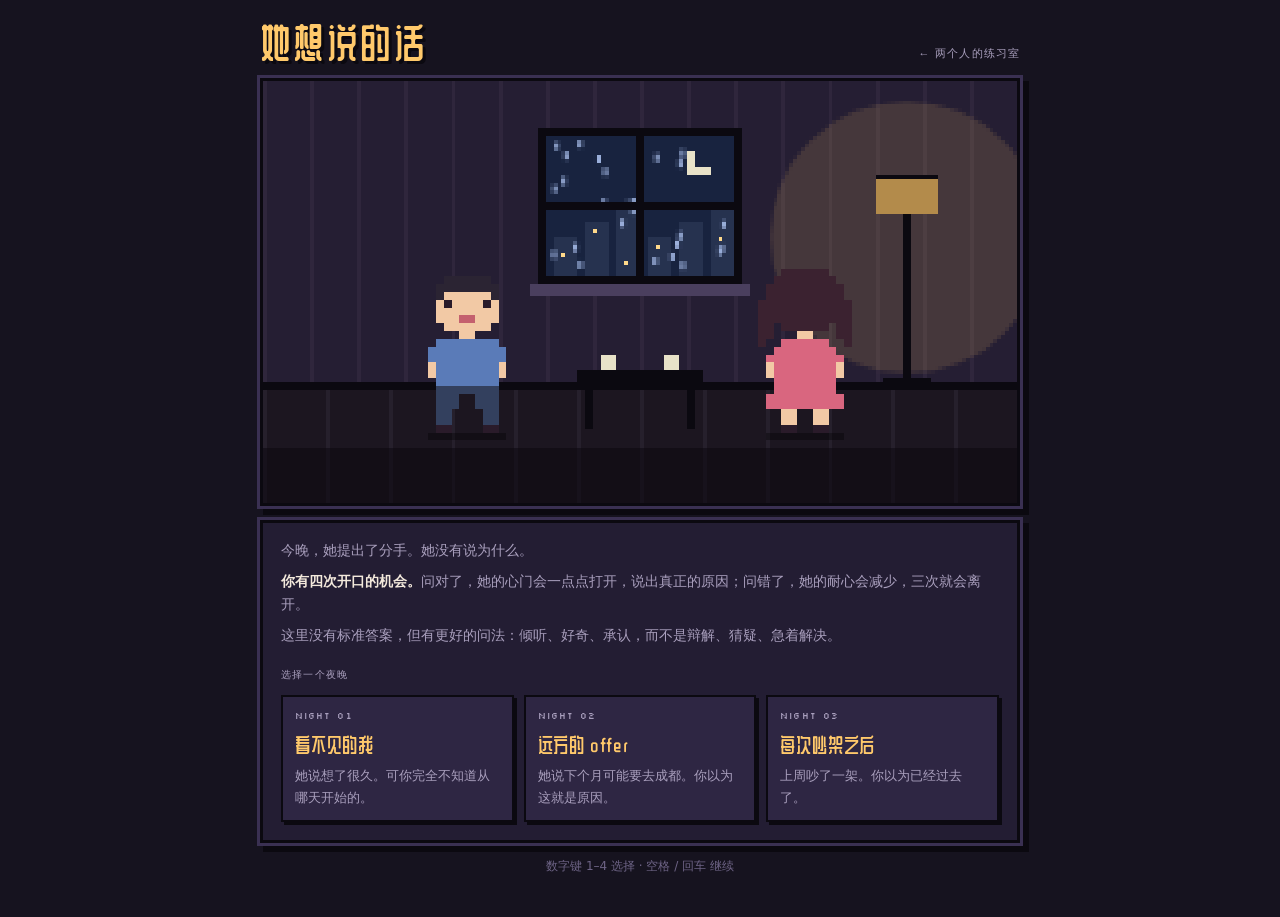
==== commit 72003247: "Add in-game menu button and hub link to both games Co-Authored-By: Claude Opus 5.5 <noreply@anthropi" ====
--- a/ask/index.html
+++ b/ask/index.html
@@ -112,6 +112,11 @@
   .hud .chip{font-size:9px;padding:3px 6px}
 }
 @media (prefers-reduced-motion:reduce){*{animation:none!important;transition:none!important}}
+.nav{display:flex;gap:10px;align-items:center;flex-wrap:wrap}
+.menu{font-family:var(--f-pixel);font-size:11px;letter-spacing:.1em;background:#2e2643;color:var(--ink);border:2px solid var(--edge);box-shadow:2px 2px 0 var(--edge);padding:4px 10px;cursor:pointer}
+.menu:hover,.menu:focus-visible{border-color:var(--lamp);color:var(--lamp);outline:none}
+.nav a{font-family:var(--f-pixel);font-size:11px;letter-spacing:.1em;color:var(--dim);text-decoration:none}
+.nav a:hover,.nav a:focus-visible{color:var(--lamp)}
 </style>
 </head>
 <body>
@@ -119,7 +124,7 @@
 <div class="wrap">
   <header>
     <h1>她想说的话</h1>
-    <a class="sub" href="../" style="text-decoration:none">← 两个人的练习室</a>
+    <div class="nav"><button class="menu" id="menuBtn" hidden>≡ 选择夜晚</button><a href="../">← 两个人的练习室</a></div>
   </header>
 
   <div class="stage px">
@@ -300,6 +305,7 @@
 
 // ---------- HUD ----------
 function hud(){
+  $('menuBtn').hidden = S.screen === 'title';
   const on = S.screen === 'play';
   $('hud').hidden = !on; $('clues').hidden = !on;
   if (!on) return;
@@ -538,6 +544,7 @@
   title();
 }
 window.claude?.hot?.ready ? window.claude.hot.ready(boot) : boot(window.claude?.hot?.data ?? {});
+$('menuBtn').onclick = () => { if (typing) { clearInterval(typing.iv); typing = null; } title(); };
 </script>
 </body>
 </html>
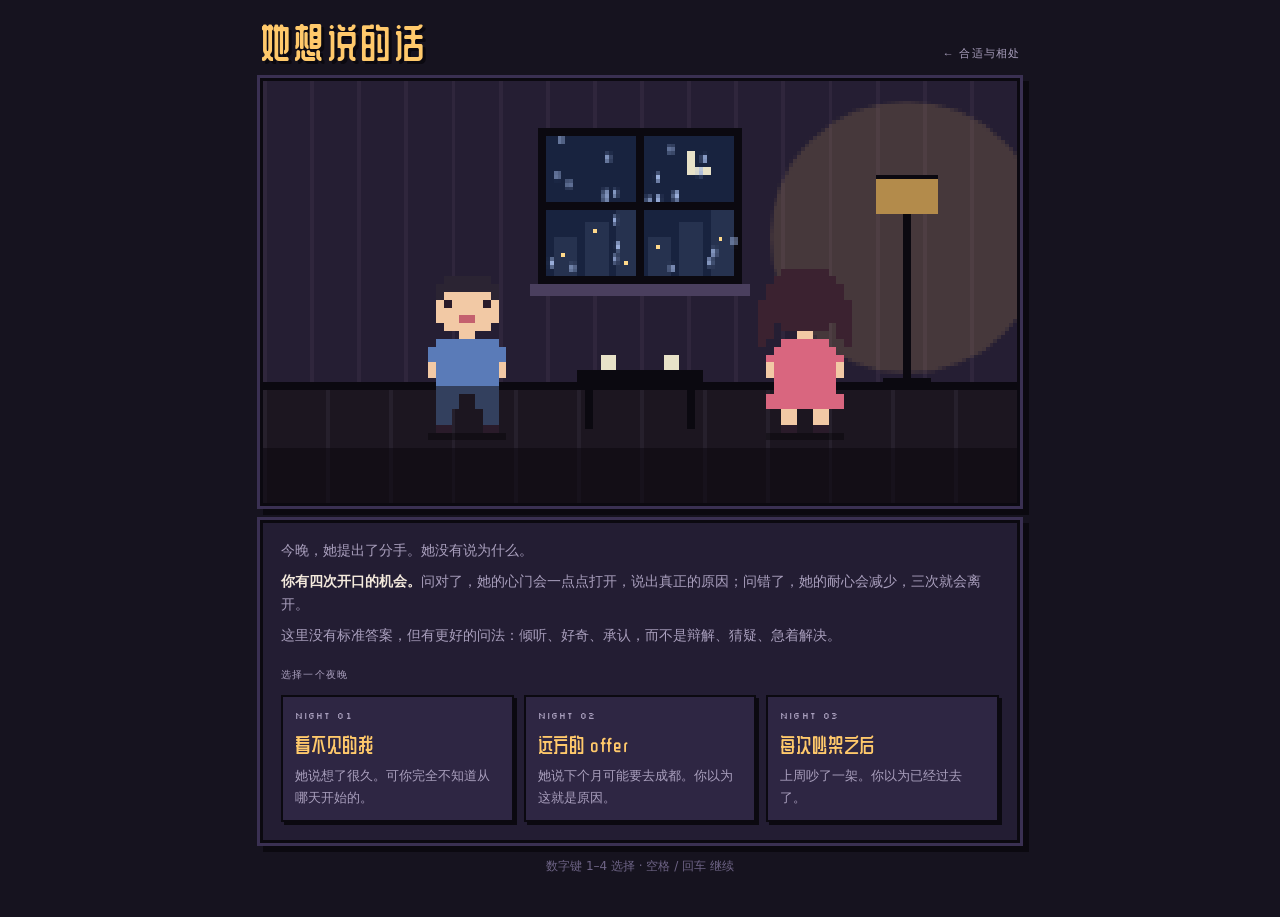
==== commit f914fe60: "Rename hub to 合适与相处 and game 02 to 合适 Co-Authored-By: Claude Opus 5.5 <noreply@anthropic.com>" ====
--- a/ask/index.html
+++ b/ask/index.html
@@ -124,7 +124,7 @@
 <div class="wrap">
   <header>
     <h1>她想说的话</h1>
-    <div class="nav"><button class="menu" id="menuBtn" hidden>≡ 选择夜晚</button><a href="../">← 两个人的练习室</a></div>
+    <div class="nav"><button class="menu" id="menuBtn" hidden>≡ 选择夜晚</button><a href="../">← 合适与相处</a></div>
   </header>
 
   <div class="stage px">
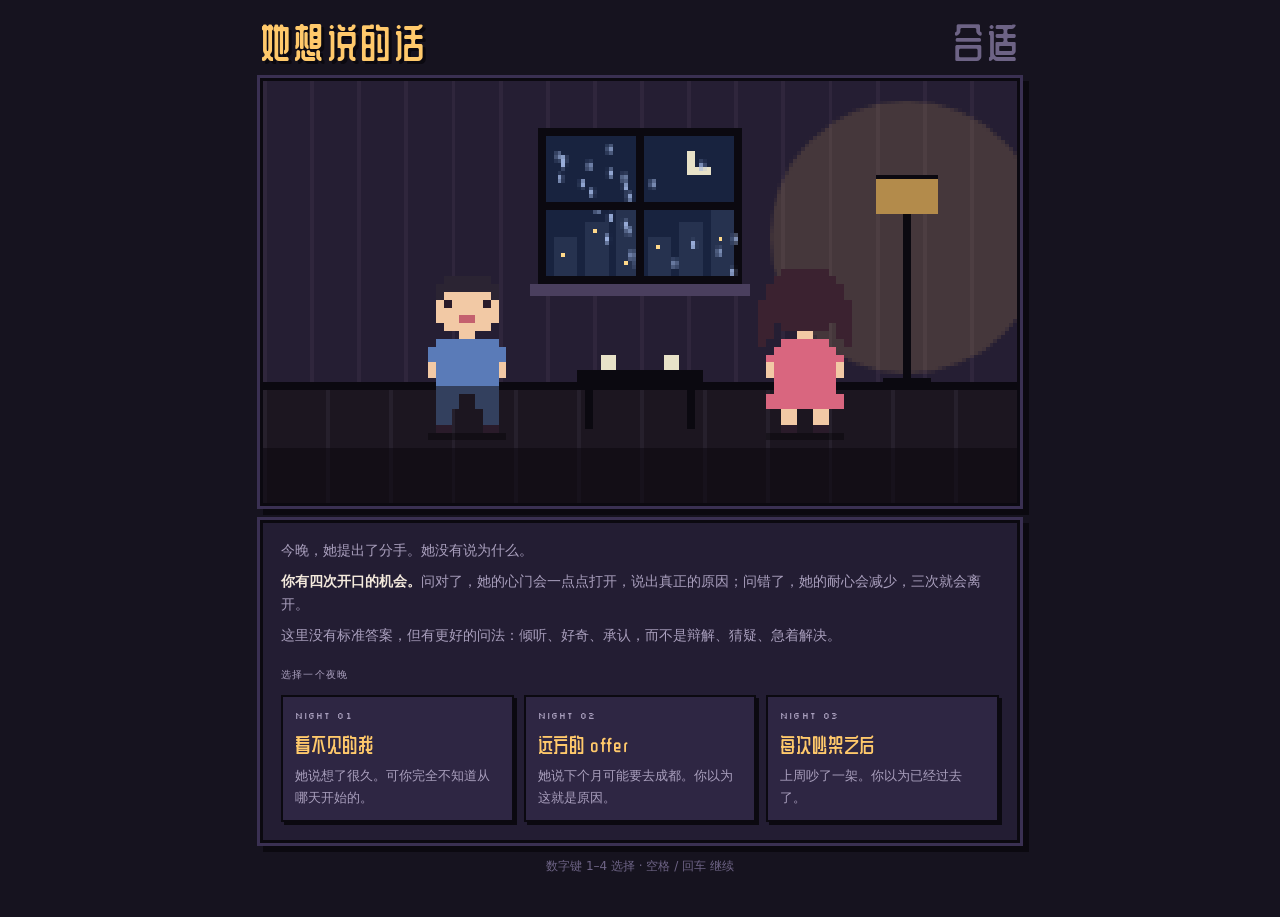
==== commit 918cd1bd: "Drop the hub page; switch games with two tabs at the top Co-Authored-By: Claude Opus 5.5 <noreply@an" ====
--- a/ask/index.html
+++ b/ask/index.html
@@ -117,14 +117,19 @@
 .menu:hover,.menu:focus-visible{border-color:var(--lamp);color:var(--lamp);outline:none}
 .nav a{font-family:var(--f-pixel);font-size:11px;letter-spacing:.1em;color:var(--dim);text-decoration:none}
 .nav a:hover,.nav a:focus-visible{color:var(--lamp)}
+.tab{font-family:var(--f-title);font-weight:400;font-size:clamp(26px,6vw,40px);letter-spacing:.06em;line-height:1.1;color:#6d6385;text-decoration:none}
+.tab:hover,.tab:focus-visible{color:var(--lamp);outline:none}
+.tab.on{color:var(--lamp);text-shadow:3px 3px 0 var(--edge)}
+.tools{display:flex;justify-content:flex-end}
+.tools:has(> [hidden]){display:none}
 </style>
 </head>
 <body>
 
 <div class="wrap">
   <header>
-    <h1>她想说的话</h1>
-    <div class="nav"><button class="menu" id="menuBtn" hidden>≡ 选择夜晚</button><a href="../">← 合适与相处</a></div>
+    <a class="tab on" href="../ask/" aria-current="page">她想说的话</a>
+    <a class="tab" href="../fit/">合适</a>
   </header>
 
   <div class="stage px">
@@ -135,6 +140,8 @@
       <div class="chip">ROUND <b id="rnd">1/4</b></div>
     </div>
   </div>
+
+  <div class="tools"><button class="menu" id="menuBtn" hidden>≡ 选择夜晚</button></div>
 
   <div class="clues" id="clues" hidden></div>
 
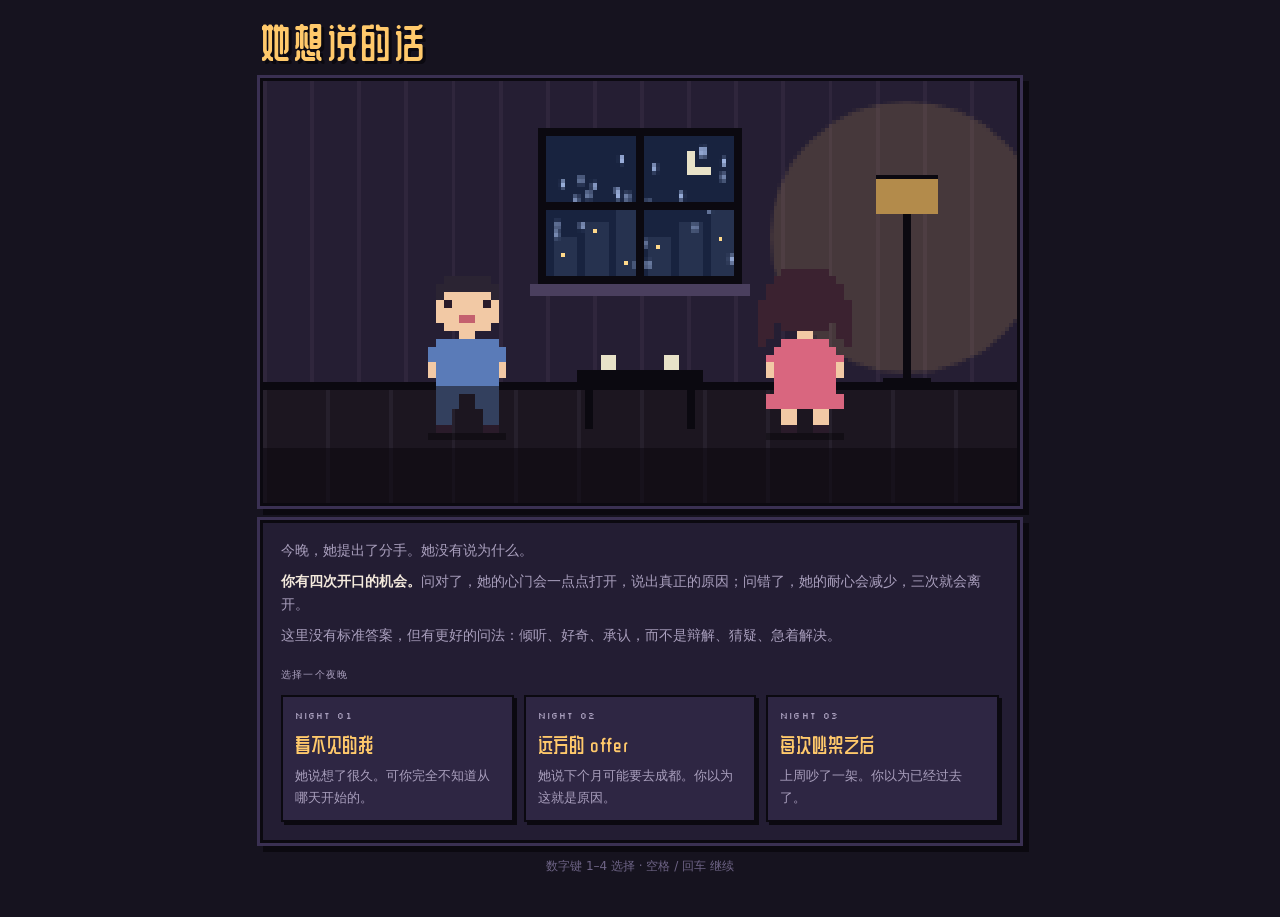
==== commit c994033e: "修改了Readme Co-Authored-By: Claude Opus 5.5 <noreply@anthropic.com>" ====
--- a/ask/index.html
+++ b/ask/index.html
@@ -2,556 +2,9 @@
 <html lang="zh-CN">
 <head>
 <meta charset="utf-8">
-<meta name="viewport" content="width=device-width, initial-scale=1, viewport-fit=cover">
 <title>她想说的话</title>
-<link rel="preconnect" href="https://fonts.googleapis.com">
-<link rel="stylesheet" href="https://fonts.googleapis.com/css2?family=Silkscreen:wght@400;700&family=ZCOOL+QingKe+HuangYou&display=swap">
-<style>
-*,*::before,*::after{box-sizing:border-box}
-body{margin:0}
-:root{padding-top:env(safe-area-inset-top,0px);padding-bottom:env(safe-area-inset-bottom,0px)}
-[hidden]{display:none!important}
-/* Layout: one column "game cabinet" — pixel room on top, dialogue box below, like a handheld RPG at night. */
-:root{
-  --night:#16131f;      /* page ground */
-  --panel:#231d33;      /* dialogue box */
-  --ink:#f3e9dc;        /* text */
-  --dim:#a99fbd;        /* secondary text */
-  --lamp:#ffc96b;       /* warm accent: openness */
-  --rose:#ff7a93;       /* heart / patience */
-  --cold:#7aa7ff;       /* good-tag */
-  --bad:#ff8a5c;        /* bad-tag */
-  --edge:#0b0910;       /* pixel border */
-  --f-pixel:"Silkscreen", ui-monospace, monospace;
-  --f-title:"ZCOOL QingKe HuangYou", "PingFang SC", "Hiragino Sans GB", "Microsoft YaHei", sans-serif;
-  --f-body:"PingFang SC","Hiragino Sans GB","Microsoft YaHei","Noto Sans SC",system-ui,sans-serif;
-  color-scheme:dark;
-}
-html,body{background:var(--night);color:var(--ink)}
-body{font-family:var(--f-body);font-size:15px;line-height:1.65;
-  padding-left:max(16px,env(safe-area-inset-left,0px));padding-right:max(16px,env(safe-area-inset-right,0px));padding-block:20px 40px}
-.wrap{max-width:760px;margin:0 auto;display:flex;flex-direction:column;gap:14px}
-header{display:flex;align-items:baseline;justify-content:space-between;gap:12px;flex-wrap:wrap}
-h1{font-family:var(--f-title);font-weight:400;font-size:clamp(28px,6vw,40px);letter-spacing:.06em;margin:0;line-height:1.1;color:var(--lamp);text-shadow:3px 3px 0 var(--edge)}
-.sub{font-family:var(--f-pixel);font-size:11px;letter-spacing:.12em;color:var(--dim);text-transform:uppercase}
-
-.px{border:3px solid var(--edge);box-shadow:0 0 0 3px #3a3052, 6px 6px 0 3px var(--edge)}
-.stage{position:relative;width:100%;aspect-ratio:16/9;max-width:100%;background:#000}
-canvas{display:block;width:100%;height:100%;image-rendering:pixelated;image-rendering:crisp-edges}
-.hud{position:absolute;inset:8px 8px auto 8px;display:flex;justify-content:space-between;gap:8px;pointer-events:none;flex-wrap:wrap}
-.chip{background:rgba(11,9,16,.78);border:2px solid var(--edge);padding:4px 8px;display:flex;align-items:center;gap:8px;font-family:var(--f-pixel);font-size:10px;letter-spacing:.08em}
-.chip b{font-family:var(--f-body);font-size:12px;font-weight:600;letter-spacing:0}
-.bar{display:flex;gap:2px}
-.bar i{width:7px;height:10px;background:#3a3052;display:block}
-.bar i.on{background:var(--lamp)}
-.hearts{display:flex;gap:3px;font-size:13px;line-height:1}
-.hearts span{color:var(--rose)}
-.hearts span.off{color:#4a3f5e}
-
-.clues{display:grid;grid-template-columns:repeat(3,1fr);gap:8px}
-.clue{background:var(--panel);border:2px dashed #4a3f5e;padding:6px 10px;font-size:13px;color:var(--dim);min-width:0;display:flex;gap:8px;align-items:center}
-.clue small{font-family:var(--f-pixel);font-size:9px;color:#6d6385;flex:none}
-.clue.on{border-style:solid;border-color:var(--lamp);color:var(--ink)}
-.clue.on small{color:var(--lamp)}
-.clue.flash{animation:flash .9s steps(3) 2}
-@keyframes flash{50%{background:#4a3b22}}
-
-.box{background:var(--panel);padding:16px 18px 18px;min-height:220px;display:flex;flex-direction:column;gap:12px}
-.speaker{font-family:var(--f-title);font-size:18px;color:var(--lamp);letter-spacing:.08em;display:flex;align-items:center;gap:10px}
-.speaker.me{color:var(--cold)}
-.speaker em{font-style:normal;font-family:var(--f-pixel);font-size:9px;color:var(--dim);letter-spacing:.12em}
-.line{font-size:17px;line-height:1.75;min-height:3.5em;text-wrap:pretty}
-.line .cursor{display:inline-block;width:.5em;height:1em;background:var(--ink);vertical-align:-2px;margin-left:2px;animation:blink 1s steps(2) infinite}
-@keyframes blink{50%{opacity:0}}
-.opts{display:grid;gap:8px}
-button{font:inherit;color:inherit;cursor:pointer}
-.opt{text-align:left;background:#2e2643;border:2px solid var(--edge);box-shadow:3px 3px 0 var(--edge);padding:10px 12px;display:flex;gap:10px;align-items:flex-start;font-size:15px;line-height:1.55;transition:transform .05s}
-.opt:hover,.opt:focus-visible{background:#3b3157;outline:none;border-color:var(--lamp)}
-.opt:active{transform:translate(2px,2px);box-shadow:1px 1px 0 var(--edge)}
-.opt kbd{font-family:var(--f-pixel);font-size:10px;background:var(--edge);color:var(--lamp);padding:2px 6px;flex:none;margin-top:2px}
-.opt span{min-width:0}
-.note{border-left:4px solid var(--cold);background:#1b1628;padding:10px 12px;display:flex;flex-direction:column;gap:4px}
-.note.bad{border-color:var(--bad)}
-.note.mid{border-color:var(--lamp)}
-.note .tag{font-family:var(--f-pixel);font-size:10px;letter-spacing:.1em;display:flex;gap:10px;flex-wrap:wrap;align-items:center}
-.note .tag b{font-family:var(--f-body);font-size:13px;letter-spacing:0}
-.note p{margin:0;font-size:14px;color:var(--dim)}
-.row{display:flex;gap:10px;flex-wrap:wrap;justify-content:flex-end}
-.go{background:var(--lamp);color:var(--edge);border:2px solid var(--edge);box-shadow:3px 3px 0 var(--edge);padding:8px 16px;font-weight:700;font-size:14px}
-.go.ghost{background:transparent;color:var(--ink)}
-.go:focus-visible{outline:2px solid var(--ink);outline-offset:2px}
-.go:active{transform:translate(2px,2px);box-shadow:1px 1px 0 var(--edge)}
-
-.intro p{margin:0 0 8px;color:var(--dim);font-size:14px}
-.intro p strong{color:var(--ink);font-weight:600}
-.chapters{display:grid;grid-template-columns:repeat(3,1fr);gap:10px}
-.chap{text-align:left;background:#2e2643;border:2px solid var(--edge);box-shadow:3px 3px 0 var(--edge);padding:12px;display:flex;flex-direction:column;gap:4px;min-width:0}
-.chap:hover,.chap:focus-visible{border-color:var(--lamp);outline:none;background:#3b3157}
-.chap small{font-family:var(--f-pixel);font-size:9px;color:var(--dim);letter-spacing:.12em}
-.chap strong{font-family:var(--f-title);font-weight:400;font-size:20px;color:var(--lamp);letter-spacing:.04em}
-.chap span{font-size:13px;color:var(--dim)}
-.chap .done{font-family:var(--f-pixel);font-size:9px;color:var(--cold)}
-
-.end h2{font-family:var(--f-title);font-weight:400;font-size:28px;margin:0;color:var(--lamp);letter-spacing:.06em}
-.end .quote{font-size:16px;margin:0;border-left:4px solid var(--lamp);padding-left:12px}
-.recap{list-style:none;margin:0;padding:0;display:grid;gap:6px}
-.recap li{display:grid;grid-template-columns:auto 1fr;gap:10px;font-size:13px;align-items:start}
-.recap li i{font-style:normal;font-family:var(--f-pixel);font-size:9px;padding:2px 6px;border:2px solid var(--edge);white-space:nowrap}
-.recap li i.g{background:var(--cold);color:var(--edge)}
-.recap li i.m{background:var(--lamp);color:var(--edge)}
-.recap li i.b{background:var(--bad);color:var(--edge)}
-.recap li span{color:var(--dim);min-width:0}
-.tip{background:#1b1628;padding:12px;border:2px solid #4a3f5e}
-.tip small{font-family:var(--f-pixel);font-size:9px;color:var(--lamp);letter-spacing:.12em}
-.tip p{margin:4px 0 0}
-.label{font-family:var(--f-pixel);font-size:10px;letter-spacing:.12em;color:var(--dim)}
-footer{font-size:12px;color:#6d6385;text-align:center}
-@media (max-width:560px){
-  .chapters,.clues{grid-template-columns:1fr}
-  .line{font-size:16px}
-  .hud .chip{font-size:9px;padding:3px 6px}
-}
-@media (prefers-reduced-motion:reduce){*{animation:none!important;transition:none!important}}
-.nav{display:flex;gap:10px;align-items:center;flex-wrap:wrap}
-.menu{font-family:var(--f-pixel);font-size:11px;letter-spacing:.1em;background:#2e2643;color:var(--ink);border:2px solid var(--edge);box-shadow:2px 2px 0 var(--edge);padding:4px 10px;cursor:pointer}
-.menu:hover,.menu:focus-visible{border-color:var(--lamp);color:var(--lamp);outline:none}
-.nav a{font-family:var(--f-pixel);font-size:11px;letter-spacing:.1em;color:var(--dim);text-decoration:none}
-.nav a:hover,.nav a:focus-visible{color:var(--lamp)}
-.tab{font-family:var(--f-title);font-weight:400;font-size:clamp(26px,6vw,40px);letter-spacing:.06em;line-height:1.1;color:#6d6385;text-decoration:none}
-.tab:hover,.tab:focus-visible{color:var(--lamp);outline:none}
-.tab.on{color:var(--lamp);text-shadow:3px 3px 0 var(--edge)}
-.tools{display:flex;justify-content:flex-end}
-.tools:has(> [hidden]){display:none}
-</style>
+<meta http-equiv="refresh" content="0; url=../">
+<script>location.replace('../')</script>
 </head>
-<body>
-
-<div class="wrap">
-  <header>
-    <a class="tab on" href="../ask/" aria-current="page">她想说的话</a>
-    <a class="tab" href="../fit/">合适</a>
-  </header>
-
-  <div class="stage px">
-    <canvas id="cv" width="192" height="108" aria-label="夜晚的房间，你和她站在两端"></canvas>
-    <div class="hud" id="hud" hidden>
-      <div class="chip">心门 <span class="bar" id="bar"></span></div>
-      <div class="chip">耐心 <span class="hearts" id="hearts"></span></div>
-      <div class="chip">ROUND <b id="rnd">1/4</b></div>
-    </div>
-  </div>
-
-  <div class="tools"><button class="menu" id="menuBtn" hidden>≡ 选择夜晚</button></div>
-
-  <div class="clues" id="clues" hidden></div>
-
-  <section class="box px" id="box" aria-live="polite"></section>
-
-  <footer>数字键 1–4 选择 · 空格 / 回车 继续</footer>
-</div>
-
-<script>
-// ---------- content ----------
-// d: 心门变化  h: 耐心变化  k: g 好 / m 一般 / b 不好
-const STORIES = [
-{
-  id:'a', name:'看不见的我', blurb:'她说想了很久。可你完全不知道从哪天开始的。',
-  intro:'我们分手吧。我想了很久了。',
-  clues:['她最近很少跟你分享生活了','上个月她升职那天，你没抬头','她觉得自己在你这里是透明的'],
-  rounds:[
-    {opts:[
-      {t:'你想了很久……这段时间你一个人扛着这些，一定很难受吧？',r:'……嗯。挺难受的。',d:15,h:0,k:'g',tag:'共情',n:'先接住她的情绪，再谈原因。她需要先感觉到"被看见"。'},
-      {t:'为什么？我做错什么了？你直接说。',r:'你看，又要我给你列清单。',d:-5,h:0,k:'m',tag:'急着追问',n:'"直接说"把压力全推给对方，听起来更像审问，不像关心。'},
-      {t:'是不是有别人了？',r:'……你到现在都觉得问题在我这里。',d:-15,h:-1,k:'b',tag:'猜疑',n:'第一反应是怀疑对方，等于告诉她：你的痛苦不重要，我只关心我有没有被背叛。'},
-      {t:'好好的怎么突然这样，别闹了，明天还要上班呢。',r:'我没有在闹。',d:-10,h:-1,k:'b',tag:'轻视',n:'"别闹了"否定了她认真思考过的决定。'}
-    ]},
-    {her:'我不知道从哪里说起。说了你可能也不懂。',opts:[
-      {t:'没关系，从哪里开始都行。我不打断你，就听着。',r:'……那我试试。',d:15,h:0,k:'g',tag:'倾听',n:'给对方安全感：你不会打断、不会反驳。很多话只在这种时候才说得出口。'},
-      {t:'你不说我怎么懂？',r:'我说过的。很多次。',d:-10,h:-1,k:'b',tag:'指责',n:'这句话把"不懂"的责任推回给了她。'},
-      {t:'那你想好了再说。我先去打会儿游戏，冷静一下。',r:'……好。你去吧。',d:-15,h:-1,k:'b',tag:'回避',n:'在她最需要你在场的时候离开，恰好重演了问题本身。'},
-      {t:'是不是因为我最近太忙了？',r:'忙……也不全是。',d:5,h:0,k:'m',tag:'封闭式猜测',n:'有在反思是好的。但"是不是"只能换来是或否，开放式提问会让她说得更多。'}
-    ]},
-    {her:'上个月我升职了。你记得那天你说了什么吗？',opts:[
-      {t:'……我不太记得了。你愿意告诉我吗？我想知道那天你的感受。',r:'你在打游戏，头都没抬，说了句"嗯，不错"。我买的蛋糕放冰箱里，第二天扔了。',d:15,h:0,k:'g',tag:'诚实 + 好奇',n:'承认自己不记得，比编一个答案更诚实。接着去问"感受"，而不是问"事实"。'},
-      {t:'我当然记得，我说恭喜你啊！',r:'你说的是"嗯，不错"。眼睛都没离开屏幕。',d:-10,h:-1,k:'b',tag:'找补',n:'急着证明自己没错，会让她觉得你在乎的是"不被指责"，不是她。'},
-      {t:'这都一个月前的事了，你怎么还记着。',r:'对你来说是一件小事。',d:-15,h:-1,k:'b',tag:'轻视',n:'她记得，说明它对她很重要。说"还记着"等于说她小题大做。'},
-      {t:'那天……我是不是让你很失望？',r:'失望……算是吧。那天我买了蛋糕，你在打游戏。',d:12,h:0,k:'g',tag:'承认',n:'主动承认可能伤害了她，能让她放下一部分防备。'}
-    ]},
-    {her:'不只是那一次。现在跟你说话，我经常觉得像在对着空气。',opts:[
-      {t:'像对着空气……那一定很孤单。你从什么时候开始这样觉得的？',r:'大概半年前吧。后来我就不怎么跟你分享了，反正你也不会抬头。',d:15,h:0,k:'g',tag:'复述 + 好奇',n:'复述她的原话，说明你真的听进去了；再问"从什么时候"，邀请她讲下去。'},
-      {t:'我工作压力也很大啊，回家就想放松一下。',r:'嗯。你的累总是比我的重要。',d:-10,h:-1,k:'b',tag:'自我中心',n:'你的压力是真的，但现在把它拿出来，就成了比较谁更委屈。'},
-      {t:'那我以后少玩点游戏就是了。',r:'这不是游戏的问题。',d:3,h:0,k:'m',tag:'急着解决',n:'马上给方案，跳过了她的感受。她会觉得自己被"打包处理"了。'},
-      {t:'你也可以直接叫我啊，你不说我怎么知道。',r:'我叫过。你说"等这把打完"。',d:-10,h:-1,k:'b',tag:'推卸',n:'把"没注意到"变成"她没说清楚"，她只会更累。'}
-    ]}
-  ],
-  reveal:'我不是要你多浪漫。我只是希望我开心或者难过的时候，你会抬头看我一眼。这半年，我觉得自己在你这里是透明的。我不想一直透明下去。',
-  partial:'……我只是觉得，我们之间好像没什么话了。今天就先这样吧。',
-  closed:'算了。我没力气解释了。',
-  finals:[
-    {t:'谢谢你告诉我。这半年是我没看见你，让你一个人孤单。以后你说话的时候，我会放下手机看着你。这周六，能让我补上那个蛋糕吗？我想听你讲讲升职以后的事。',r:'……那你要认真听哦。我有好多话攒着没说。',k:'g',end:'good'},
-    {t:'我保证以后全都改，再给我一次机会好不好？',r:'"保证"我听过。你做给我看吧。',k:'m',end:'mid'},
-    {t:'可你也没告诉我你这么难受啊。',r:'你看，又是这样。',k:'b',end:'bad'}
-  ],
-  tip:'下次见面，放下手机，看着对方问一句："今天过得怎么样？我想听。"'
-},
-{
-  id:'b', name:'远方的 offer', blurb:'她说下个月可能要去成都。你以为这就是原因。',
-  intro:'我们分手吧。下个月我可能要去成都了。',
-  clues:['她拿到了一个等了两年的机会','她不敢告诉你','她怕你的以后里没有她'],
-  rounds:[
-    {opts:[
-      {t:'成都？……这件事你一定考虑了很久。你愿意跟我说说吗？',r:'……嗯。我可以说。',d:15,h:0,k:'g',tag:'好奇',n:'先对她的决定感兴趣，而不是先对结果下判断。'},
-      {t:'去成都？那我怎么办？',r:'你看，你第一反应是你自己。',d:-10,h:-1,k:'b',tag:'自我中心',n:'你的不安是真的，但她此刻需要的是被问一句"你怎么想"。'},
-      {t:'就因为一份工作就分手？异地又不是不行。',r:'你根本不知道这份工作对我意味着什么。',d:-10,h:-1,k:'b',tag:'轻视',n:'"就因为"把她的重要决定说成了小事。'},
-      {t:'什么时候的事？你怎么现在才说？',r:'我提过的。你不记得而已。',d:-3,h:0,k:'m',tag:'带刺的追问',n:'问时间没问题，但"怎么现在才说"里带着责怪。'}
-    ]},
-    {her:'是一个我等了两年的机会。三月份面试的。',opts:[
-      {t:'两年……这对你来说一定很重要。拿到它的时候，你开心吗？',r:'开心。开心得在地铁上哭了。',d:15,h:0,k:'g',tag:'共情',n:'先分享她的喜悦。哪怕结果对你不利，她的成就仍然值得被庆祝。'},
-      {t:'三月份？你瞒了我半年？',r:'……我就知道你会这么说。',d:-15,h:-1,k:'b',tag:'指责',n:'"瞒"这个字把她放在了被告席上。'},
-      {t:'那恭喜你。看来你早就想好了。',r:'你非要这样说话吗？',d:-8,h:-1,k:'b',tag:'赌气',n:'阴阳怪气的祝福会关上她刚刚打开的门。'},
-      {t:'我记得你说过想换个平台，没想到是外地。',r:'我说过很多次。每次你都说"到时候再说"。',d:7,h:0,k:'m',tag:'回忆',n:'记得她说过的话是加分项。但别停在"没想到"，再往前问一步。'}
-    ]},
-    {her:'我当然开心。可是我不敢告诉你。',opts:[
-      {t:'不敢……是我让你觉得，说出来会有什么后果吗？',r:'我怕你让我别去。更怕你根本无所谓。',d:15,h:0,k:'g',tag:'好奇 + 承担',n:'把"不敢"当成关于你们关系的信号去问，而不是当成她的问题。'},
-      {t:'有什么不敢的，我又不会拦你。',r:'那你会跟我去吗？……你看，你答不出来。',d:-10,h:-1,k:'b',tag:'否认感受',n:'"有什么不敢的"等于告诉她：你的害怕是多余的。'},
-      {t:'你是不是早就想离开我了？',r:'……如果我想离开，还会站在这里跟你说吗？',d:-15,h:-1,k:'b',tag:'猜疑',n:'把她的犹豫解读成背叛，会让她后悔开口。'},
-      {t:'嗯，我能理解。',r:'你理解什么呢？',d:3,h:0,k:'m',tag:'空泛共情',n:'没有内容的"我理解"，听起来像在应付。说出你理解到的具体东西。'}
-    ]},
-    {her:'每次我说到以后，你都说"到时候再说"。',opts:[
-      {t:'我好像一直在回避谈以后。你每次听到"到时候再说"，是什么感觉？',r:'像是我的以后里有你，你的以后里没有我。',d:15,h:0,k:'g',tag:'承担 + 好奇',n:'先认下自己的模式，再问它在她那里留下了什么。'},
-      {t:'我那是不想给你压力。',r:'可是你不说，我压力更大。',d:-10,h:-1,k:'b',tag:'辩解',n:'动机也许是好的，但此刻解释动机，会盖过她的感受。'},
-      {t:'那现在就说！你到底想怎么样？',r:'……我不想在你这样的语气里说。',d:-10,h:-1,k:'b',tag:'急躁',n:'逼问会让对方本能地关门。'},
-      {t:'以后的事本来就很难说嘛。',r:'嗯。所以我先替你说了。',d:-8,h:-1,k:'b',tag:'回避',n:'这正是她最怕听到的那句话的变体。'}
-    ]}
-  ],
-  reveal:'我不是因为成都才要分手。我是怕我开口问"你愿不愿意一起想办法"，你又会说"到时候再说"。与其那样被拒绝，不如我先走。',
-  partial:'……其实也不全是因为工作。算了，等我想清楚再说吧。',
-  closed:'就这样吧。我会自己处理好。',
-  finals:[
-    {t:'我不想再说"到时候再说"了。成都对你很重要，你对我也很重要。今晚我们就坐下来，把异地、搬家、我的工作，一样一样摊开谈，好吗？',r:'……好。我其实早就列了一张表，一直不敢拿出来。',k:'g',end:'good'},
-    {t:'我支持你去。不管结果怎样，我都尊重你的决定。',r:'谢谢。可我想要的不只是"尊重"……我想要你在里面。',k:'m',end:'mid'},
-    {t:'如果你真的爱我，就不会想走。',r:'如果你真的爱我，就不会让我选。',k:'b',end:'bad'}
-  ],
-  tip:'下次对方说到"以后"，把"到时候再说"换成："你是怎么想的？我们一起看看。"'
-},
-{
-  id:'c', name:'每次吵架之后', blurb:'上周吵了一架。你以为已经过去了。',
-  intro:'我们分手吧。这次我是认真的。',
-  clues:['那次吵架之后，冷战了三天','每次都是她先低头','她怕的是吵完以后你消失'],
-  rounds:[
-    {opts:[
-      {t:'我听到了，你是认真的。我想好好听你说，可以吗？',r:'……你能听完再说话吗？',d:15,h:0,k:'g',tag:'认真对待',n:'先确认"我听到了"，告诉她这次你不会把它当气话。'},
-      {t:'又来了，每次吵架都说分手。',r:'这次不是吵架。',d:-15,h:-1,k:'b',tag:'轻视',n:'"又来了"把她的认真打成了情绪化。'},
-      {t:'……（沉默）',r:'你看，又是这样。不说话。',d:-10,h:-1,k:'b',tag:'冷处理',n:'沉默在你那里也许是"在想"，在她那里是"你又走了"。'},
-      {t:'是因为上周的事吗？我已经不生气了。',r:'你不生气了。那我呢？',d:3,h:0,k:'m',tag:'自我视角',n:'你不生气了，不代表事情结束了。她的感受还没被问过。'}
-    ]},
-    {her:'上周吵完之后，你三天没跟我说话。',opts:[
-      {t:'三天……那三天你是怎么过的？',r:'我每天都在想要不要先给你发消息。最后还是我发的。',d:15,h:0,k:'g',tag:'好奇',n:'问她在那段时间里的经历，而不是解释你为什么沉默。'},
-      {t:'我那是需要冷静，不是不理你。',r:'我知道你需要冷静。可是没人告诉我你什么时候回来。',d:-8,h:-1,k:'b',tag:'辩解',n:'需要冷静没有错，错在没有告诉她。现在解释，太晚也太早。'},
-      {t:'你不也没找我吗？',r:'我找了。第三天晚上，我先发的。每次都是我先。',d:-15,h:-1,k:'b',tag:'指责',n:'在记错事实的前提下反问，伤害加倍。'},
-      {t:'对不起，我不该冷战。',r:'"对不起"我听过很多次了。',d:7,h:0,k:'m',tag:'笼统道歉',n:'道歉是对的，但笼统的道歉很难让人相信。具体说出你看到了什么。'}
-    ]},
-    {her:'每次都是我先低头。我好累。',opts:[
-      {t:'每次都是你先迈出那一步……这么久，你一定攒了很多委屈。',r:'……嗯。我都不知道该跟谁说。',d:15,h:0,k:'g',tag:'承认',n:'说出她付出的具体代价，她会知道你终于看见了。'},
-      {t:'那是因为你脾气急，我反应慢。',r:'所以你慢，就该我来补？',d:-10,h:-1,k:'b',tag:'合理化',n:'用性格差异解释，会让问题看起来"没办法改"。'},
-      {t:'那下次我先低头，行了吧。',r:'"行了吧"。',d:-8,h:-1,k:'b',tag:'赌气',n:'结尾那三个字，把让步变成了施舍。'},
-      {t:'你累的时候，最希望我做些什么？',r:'哪怕说一句"我现在很乱，晚点我们再谈"。别让我一个人猜。',d:12,h:0,k:'g',tag:'问需求',n:'直接问她需要什么，比你自己猜要准得多。'}
-    ]},
-    {her:'那天吵架，其实也不只是因为你妈说的那句话。',opts:[
-      {t:'那还有什么？我想知道你真正在意的是什么。',r:'……是你那时候的样子。',d:15,h:0,k:'g',tag:'深入',n:'表面的争吵下面通常还有一层。邀请她说出那一层。'},
-      {t:'我妈说话就那样，你别往心里去。',r:'你每次都这么说。',d:-15,h:-1,k:'b',tag:'否定感受',n:'"别往心里去"等于让她独自消化被冒犯的感觉。'},
-      {t:'我当时也很为难啊，夹在中间。',r:'我知道你为难。可你为难的时候，就不站在我这边，也不跟我说话。',d:-3,h:0,k:'m',tag:'自我视角',n:'你的为难是真的，但现在先说它，会显得比她的委屈更重要。'},
-      {t:'那件事我们能不能别再提了？',r:'不提，它就一直在那里。',d:-10,h:-1,k:'b',tag:'回避',n:'回避一个话题，正是冷战的另一种形式。'}
-    ]}
-  ],
-  reveal:'你妈说我"不懂事"的时候，你一句话都没说。后来你也不跟我说话。那一刻我觉得，在那个家里我是一个人。我不怕吵架，我怕的是吵完以后你消失。',
-  partial:'……我只是太累了。我们先分开一段时间吧。',
-  closed:'说了也没用。你还是会不说话。',
-  finals:[
-    {t:'那天你被那样说，我沉默了，后来又消失了三天，让你一个人扛。对不起。以后我难受的时候，会告诉你"我需要一点时间，但我会回来"。我妈那边，我会自己去说清楚。',r:'……那你这次，要说到做到。',k:'g',end:'good'},
-    {t:'我以后不冷战了，好不好？',r:'那下次吵架的时候，我们再看吧。',k:'m',end:'mid'},
-    {t:'你是非要我在你和我妈之间选一个吗？',r:'我从来没让你选。我只是想你站在我旁边。',k:'b',end:'bad'}
-  ],
-  tip:'下次需要冷静时，说一句："我现在有点乱，给我一小时，我会回来找你。"'
-}];
-
-const ENDINGS = {
-  good:{title:'重新认识',sub:'她没有走。你们决定再试一次，这次用说的。'},
-  mid:{title:'再看看吧',sub:'她留下了，但还在等你做给她看。'},
-  bad:{title:'她还是走了',sub:'她听到了你的回答，也听懂了。'},
-  partial:{title:'半句真话',sub:'她开了一道缝，又合上了。原因还没说完。'},
-  closed:{title:'没说出口',sub:'她把原因带走了。你永远不知道是什么。'},
-  leave:{title:'她拎起包走了',sub:'耐心用完了。有些话，问错几次就再也问不到。'}
-};
-const REVEAL_AT = 70, PARTIAL_AT = 40, CLUE_AT = [40,55,70];
-
-// ---------- state ----------
-let S = {screen:'title', sid:null, round:0, open:20, hearts:3, log:[], clues:0, done:{}, step:'ask', last:null, end:null};
-let emote = null, emoteT = 0;
-const $ = id => document.getElementById(id);
-const box = $('box');
-const story = () => STORIES.find(s => s.id === S.sid);
-const reduce = matchMedia('(prefers-reduced-motion: reduce)').matches;
-
-// ---------- typewriter ----------
-let typing = null;
-function type(el, text, done){
-  if (typing) clearInterval(typing.iv);
-  if (reduce){ el.textContent = text; done && done(); return; }
-  let i = 0; el.textContent = '';
-  const cur = document.createElement('span'); cur.className = 'cursor';
-  typing = {finish(){ clearInterval(this.iv); el.textContent = text; typing = null; done && done(); }};
-  typing.iv = setInterval(() => {
-    i++; el.textContent = text.slice(0, i); el.appendChild(cur);
-    if (i >= text.length) typing.finish();
-  }, 38);
-}
-
-function shuffle(a){ a = a.slice(); for (let i=a.length-1;i>0;i--){ const j=Math.random()*(i+1)|0; [a[i],a[j]]=[a[j],a[i]]; } return a; }
-function esc(s){ return s.replace(/[&<>"]/g, c => ({'&':'&amp;','<':'&lt;','>':'&gt;','"':'&quot;'}[c])); }
-
-// ---------- HUD ----------
-function hud(){
-  $('menuBtn').hidden = S.screen === 'title';
-  const on = S.screen === 'play';
-  $('hud').hidden = !on; $('clues').hidden = !on;
-  if (!on) return;
-  const n = Math.round(S.open / 10);
-  $('bar').innerHTML = Array.from({length:10}, (_, i) => `<i class="${i < n ? 'on' : ''}"></i>`).join('');
-  $('hearts').innerHTML = [0,1,2].map(i => `<span class="${i < S.hearts ? '' : 'off'}">♥</span>`).join('');
-  const st = story();
-  $('rnd').textContent = S.round < st.rounds.length ? `${S.round+1}/${st.rounds.length}` : 'FINAL';
-  $('clues').innerHTML = st.clues.map((c, i) => `<div class="clue ${i < S.clues ? 'on' : ''}" id="clue${i}"><small>#${i+1}</small><span>${i < S.clues ? esc(c) : '心门 ' + CLUE_AT[i] + ' 解锁'}</span></div>`).join('');
-}
-
-// ---------- screens ----------
-function title(){
-  S.screen = 'title'; hud();
-  box.innerHTML = `
-    <div class="intro">
-      <p>今晚，她提出了分手。她没有说为什么。</p>
-      <p><strong>你有四次开口的机会。</strong>问对了，她的心门会一点点打开，说出真正的原因；问错了，她的耐心会减少，三次就会离开。</p>
-      <p>这里没有标准答案，但有更好的问法：倾听、好奇、承认，而不是辩解、猜疑、急着解决。</p>
-    </div>
-    <div class="label">选择一个夜晚</div>
-    <div class="chapters">${STORIES.map((s, i) => `
-      <button class="chap" data-s="${s.id}">
-        <small>NIGHT 0${i+1}</small>
-        <strong>${esc(s.name)}</strong>
-        <span>${esc(s.blurb)}</span>
-        ${S.done[s.id] ? `<span class="done">CLEARED · ${esc(ENDINGS[S.done[s.id]].title)}</span>` : ''}
-      </button>`).join('')}
-    </div>`;
-  box.querySelectorAll('.chap').forEach(b => b.onclick = () => start(b.dataset.s));
-}
-
-function start(id){
-  Object.assign(S, {screen:'play', sid:id, round:0, open:20, hearts:3, log:[], clues:0, step:'ask', last:null, end:null});
-  hud(); ask();
-}
-
-function speaker(who, sub){
-  return `<div class="speaker ${who === '你' ? 'me' : ''}">${who}${sub ? `<em>${sub}</em>` : ''}</div>`;
-}
-
-function ask(){
-  S.step = 'ask'; hud();
-  const st = story(), r = st.rounds[S.round];
-  const line = S.round === 0 ? st.intro : r.her;
-  box.innerHTML = speaker('她') + `<div class="line" id="line"></div><div class="opts" id="opts" hidden></div>`;
-  const opts = shuffle(r.opts);
-  $('opts').innerHTML = opts.map((o, i) => `<button class="opt" data-i="${r.opts.indexOf(o)}"><kbd>${i+1}</kbd><span>${esc(o.t)}</span></button>`).join('');
-  $('opts').querySelectorAll('.opt').forEach(b => b.onclick = () => pick(+b.dataset.i));
-  type($('line'), line, () => { $('opts').hidden = false; });
-}
-
-function pick(i){
-  const st = story(), o = st.rounds[S.round].opts[i];
-  S.open = Math.max(0, Math.min(100, S.open + o.d));
-  S.hearts = Math.max(0, S.hearts + o.h);
-  S.log.push({t:o.t, k:o.k, tag:o.tag});
-  S.last = o;
-  emote = o.k === 'g' ? 'heart' : o.k === 'm' ? 'dots' : 'cloud'; emoteT = 0;
-  const before = S.clues;
-  while (S.clues < 3 && S.open >= CLUE_AT[S.clues]) S.clues++;
-  S.step = 'reply'; hud();
-  for (let c = before; c < S.clues; c++) $('clue'+c)?.classList.add('flash');
-  showReply(o);
-}
-
-function showReply(o){
-  const sign = o.d > 0 ? '+' + o.d : o.d;
-  const cls = o.k === 'g' ? '' : o.k === 'm' ? 'mid' : 'bad';
-  box.innerHTML = speaker('你') + `<div class="line" style="color:var(--dim);min-height:0;font-size:15px">${esc(o.t)}</div>`
-    + speaker('她') + `<div class="line" id="line"></div>
-    <div id="after" hidden>
-      <div class="note ${cls}">
-        <div class="tag">${o.k === 'g' ? 'GOOD' : o.k === 'm' ? 'OK' : 'OUCH'} · <b>${esc(o.tag)}</b> · 心门 ${sign}${o.h ? ' · 耐心 ' + o.h : ''}</div>
-        <p>${esc(o.n)}</p>
-      </div>
-      <div class="row" style="margin-top:12px"><button class="go" id="next">继续 ▶</button></div>
-    </div>`;
-  type($('line'), o.r, () => { $('after').hidden = false; $('next').focus({preventScroll:true}); $('next').onclick = next; });
-}
-
-function next(){
-  const st = story();
-  if (S.hearts <= 0) return ending('leave', '……我先走了。');
-  S.round++;
-  if (S.round < st.rounds.length) return ask();
-  hud();
-  if (S.open >= REVEAL_AT) return reveal();
-  if (S.open >= PARTIAL_AT) return ending('partial', st.partial);
-  ending('closed', st.closed);
-}
-
-function reveal(){
-  S.step = 'reveal';
-  const st = story();
-  emote = 'heart'; emoteT = 0;
-  box.innerHTML = speaker('她', 'THE REASON') + `<div class="line" id="line"></div>
-    <div id="after" hidden><div class="label" style="margin-bottom:8px">她终于说出来了。你怎么回应？</div><div class="opts" id="opts"></div></div>`;
-  const opts = shuffle(st.finals);
-  $('opts').innerHTML = opts.map((o, i) => `<button class="opt" data-i="${st.finals.indexOf(o)}"><kbd>${i+1}</kbd><span>${esc(o.t)}</span></button>`).join('');
-  $('opts').querySelectorAll('.opt').forEach(b => b.onclick = () => {
-    const f = st.finals[+b.dataset.i];
-    S.log.push({t:f.t, k:f.k, tag:'最后的回应'});
-    ending(f.end, f.r);
-  });
-  type($('line'), st.reveal, () => { $('after').hidden = false; });
-}
-
-function ending(kind, line){
-  const st = story(), e = ENDINGS[kind];
-  S.screen = 'end'; S.end = kind; S.step = 'end';
-  if (!S.done[st.id] || kind === 'good') S.done[st.id] = kind;
-  emote = kind === 'good' ? 'heart' : kind === 'mid' ? 'dots' : 'cloud'; emoteT = 0;
-  hud();
-  const good = S.log.filter(l => l.k === 'g').length;
-  box.innerHTML = `<div class="end" style="display:flex;flex-direction:column;gap:14px">
-    <div><div class="label">ENDING · ${esc(st.name)}</div><h2>${esc(e.title)}</h2><div style="color:var(--dim);font-size:14px">${esc(e.sub)}</div></div>
-    <p class="quote">她：${esc(line)}</p>
-    ${S.clues ? `<div><div class="label" style="margin-bottom:6px">你拼出的原因 ${S.clues}/3</div><div style="font-size:14px">${st.clues.slice(0, S.clues).map(esc).join(' → ')}</div></div>` : ''}
-    <div><div class="label" style="margin-bottom:8px">复盘 · 好的提问 ${good}/${S.log.length}</div>
-      <ul class="recap">${S.log.map(l => `<li><i class="${l.k === 'g' ? 'g' : l.k === 'm' ? 'm' : 'b'}">${esc(l.tag)}</i><span>${esc(l.t)}</span></li>`).join('')}</ul></div>
-    <div class="tip"><small>带回现实的一句话</small><p>${esc(st.tip)}</p></div>
-    <div class="row"><button class="go ghost" id="home">换一个夜晚</button><button class="go" id="again">重来这一晚</button></div>
-  </div>`;
-  $('home').onclick = title;
-  $('again').onclick = () => start(st.id);
-}
-
-// ---------- keyboard ----------
-addEventListener('keydown', e => {
-  if (typing && (e.key === ' ' || e.key === 'Enter')) { e.preventDefault(); typing.finish(); return; }
-  if (/^[1-4]$/.test(e.key)) { const b = box.querySelectorAll('.opt')[+e.key - 1]; if (b && !b.closest('[hidden]')) b.click(); }
-});
-box.addEventListener('click', e => { if (typing && e.target.closest('.line')) typing.finish(); });
-
-// ---------- pixel scene ----------
-const cv = $('cv'), g = cv.getContext('2d');
-const W = 192, H = 108;
-const HER = [
-  '...hhhhhh...','..hhhhhhhh..','.hhhhhhhhhh.','.hhsssssshh.','hhsesssseshh','hhspssssps hh'.replace(' ',''),
-  'hhsssmmssshh','hh.ssssss.hh','hh...ss...hh','h..dddddd..h','..dddddddd..','.dddddddddd.',
-  '.sddddddddds'.slice(0,12),'.sdddddddds.','..dddddddd..','..dddddddd..','.dddddddddd.','.dddddddddd.',
-  '...ss..ss...','...ss..ss...','...bb..bb...'
-];
-HER[12] = '.sdddddddds.';
-const HER_BACK = HER.map((row, y) => y >= 3 && y <= 8 ? row.replace(/[sepm]/g, (c, x) => (x > 2 && x < 9 && y === 8) ? 's' : 'h') : row);
-const HIM = [
-  '............','...HHHHHH...','..HHHHHHHH..','..HssssssH..','..sesssses..','..ssssssss..',
-  '..sssmmsss..','...ssssss...','.....ss.....','..cccccccc..','.cccccccccc.','.cccccccccc.',
-  '.sccccccccs.','.sccccccccs.','..cccccccc..','..pppppppp..','..ppp..ppp..','..ppp..ppp..',
-  '..pp....pp..','..pp....pp..','..bb....bb..'
-];
-const PAL = {h:'#3b2230',s:'#f2c9a5',e:'#2a1b2a',m:'#c4606e',p:'#f0a0a0',d:'#d9667f',b:'#2a1b2a',
-             H:'#2b2433',c:'#5a7bb8',P:'#33405e'};
-PAL.p = '#f0a0a0';
-function sprite(rows, x, y, pal, flip){
-  rows.forEach((row, ry) => [...row].forEach((ch, rx) => {
-    if (ch === '.') return;
-    const col = ch === 'p' && pal === 'him' ? PAL.P : PAL[ch];
-    if (!col) return;
-    g.fillStyle = col;
-    const px = flip ? x + (row.length - 1 - rx) * 2 : x + rx * 2;
-    g.fillRect(px, y + ry * 2, 2, 2);
-  }));
-}
-const drops = Array.from({length:26}, () => ({x:Math.random()*48, y:Math.random()*34, v:.8+Math.random()*.8}));
-const HEART = ['.##.##.','#######','#######','.#####.','..###..','...#...'];
-const CLOUD = ['..###..','.#####.','#######','.......','.#.#.#.','#.#.#..'];
-const DOTS  = ['.......','.......','#.#.#..','.......','.......','.......'];
-function icon(map, x, y, col){ g.fillStyle = col; map.forEach((r, j) => [...r].forEach((c, i) => { if (c === '#') g.fillRect(x+i, y+j, 1, 1); })); }
-function mix(a, b, t){ const p = s => [1,3,5].map(i => parseInt(s.substr(i,2),16)); const A=p(a),B=p(b); return `rgb(${A.map((v,i)=>Math.round(v+(B[i]-v)*t)).join(',')})`; }
-
-let t0 = 0, warmth = .2;
-function frame(ts){
-  const dt = Math.min(50, ts - t0); t0 = ts;
-  const target = S.screen === 'title' ? .35 : S.open / 100;
-  warmth += (target - warmth) * .03;
-  // wall & floor
-  g.fillStyle = mix('#1a1830', '#3a2a3a', warmth); g.fillRect(0, 0, W, H);
-  g.fillStyle = mix('#221f3a', '#46323f', warmth); for (let x = 0; x < W; x += 12) g.fillRect(x, 0, 1, 78);
-  g.fillStyle = mix('#14121f', '#2a1d22', warmth); g.fillRect(0, 78, W, 30);
-  g.fillStyle = mix('#1c1a2c', '#3a2a2c', warmth); for (let x = 0; x < W; x += 16) g.fillRect(x, 78, 1, 30);
-  g.fillStyle = '#0b0910'; g.fillRect(0, 77, W, 2);
-  // window
-  g.fillStyle = '#0b0910'; g.fillRect(70, 12, 52, 40);
-  g.fillStyle = '#18233f'; g.fillRect(72, 14, 48, 36);
-  g.fillStyle = '#e8e2c8'; g.fillRect(108, 18, 6, 6); g.fillStyle = '#18233f'; g.fillRect(110, 17, 5, 5);
-  g.fillStyle = '#26324f'; for (let i = 0; i < 6; i++) g.fillRect(74 + i*8, 40 - (i%3)*4, 6, 10 + (i%3)*4);
-  g.fillStyle = '#ffd98a'; [[76,44],[84,38],[92,46],[100,42],[116,40]].forEach(([x,y]) => g.fillRect(x, y, 1, 1));
-  g.fillStyle = '#9fb4e0';
-  drops.forEach(d => { d.y += d.v * dt / 16; if (d.y > 34) { d.y = 0; d.x = Math.random()*48; } g.fillRect(72 + d.x, 14 + d.y, 1, 2); });
-  g.fillStyle = '#0b0910'; g.fillRect(95, 14, 2, 36); g.fillRect(72, 31, 48, 2);
-  g.fillStyle = '#4a3f5e'; g.fillRect(68, 52, 56, 3);
-  // lamp + glow
-  const glow = .08 + warmth * .22 + Math.sin(ts/600) * .01;
-  g.fillStyle = `rgba(255,201,107,${glow})`; g.beginPath(); g.arc(164, 40, 30 + warmth*14, 0, Math.PI*2); g.fill();
-  g.fillStyle = '#0b0910'; g.fillRect(163, 34, 2, 44); g.fillRect(158, 76, 12, 2);
-  g.fillStyle = mix('#8a6a3a', '#ffc96b', warmth); g.fillRect(156, 24, 16, 10);
-  g.fillStyle = '#0b0910'; g.fillRect(156, 24, 16, 1);
-  // small table with two cups
-  g.fillStyle = '#0b0910'; g.fillRect(80, 74, 32, 3); g.fillRect(82, 77, 2, 12); g.fillRect(108, 77, 2, 12);
-  g.fillStyle = '#e8e2c8'; g.fillRect(86, 70, 4, 4); g.fillRect(102, 70, 4, 4);
-  // characters
-  const herX = 132 - Math.round(warmth * 18), baseY = 90 - 42;
-  const bob = Math.round(Math.sin(ts/700)) ;
-  sprite(HIM, 40, baseY + bob * 0, 'him');
-  const facing = S.screen === 'title' ? false : S.open >= 40 || S.end === 'good';
-  sprite(facing ? HER : HER_BACK, herX, baseY + (bob > 0 ? 1 : 0), 'her');
-  // shadows
-  g.fillStyle = 'rgba(0,0,0,.35)'; g.fillRect(42, 90, 20, 2); g.fillRect(herX + 2, 90, 20, 2);
-  // emote above her
-  if (emote){
-    emoteT += dt;
-    const y = baseY - 12 - Math.min(4, emoteT / 120);
-    const show = emoteT < 2600 || S.screen === 'end';
-    if (show){
-      g.fillStyle = '#f3e9dc'; g.fillRect(herX + 7, y - 1, 11, 9); g.fillRect(herX + 10, y + 8, 2, 2);
-      g.fillStyle = '#0b0910'; g.fillRect(herX + 7, y - 2, 11, 1); g.fillRect(herX + 7, y + 8, 11, 1); g.fillRect(herX + 6, y - 1, 1, 9); g.fillRect(herX + 18, y - 1, 1, 9);
-      if (emote === 'heart') icon(HEART, herX + 9, y + 1, '#ff7a93');
-      if (emote === 'cloud') icon(CLOUD, herX + 9, y + 1, '#5b6d94');
-      if (emote === 'dots') icon(DOTS, herX + 9, y + 1, '#2a1b2a');
-    }
-  }
-  // title vignette text
-  if (S.screen === 'title'){
-    g.fillStyle = 'rgba(11,9,16,.55)'; g.fillRect(0, 94, W, 14);
-  }
-  requestAnimationFrame(frame);
-}
-requestAnimationFrame(frame);
-
-// ---------- boot (keeps progress across live updates) ----------
-window.claude?.hot?.snapshot?.(() => ({done: S.done}));
-function boot(data){
-  if (data && data.done) S.done = data.done;
-  title();
-}
-window.claude?.hot?.ready ? window.claude.hot.ready(boot) : boot(window.claude?.hot?.data ?? {});
-$('menuBtn').onclick = () => { if (typing) { clearInterval(typing.iv); typing = null; } title(); };
-</script>
-</body>
+<body><a href="../">她想说的话</a></body>
 </html>
